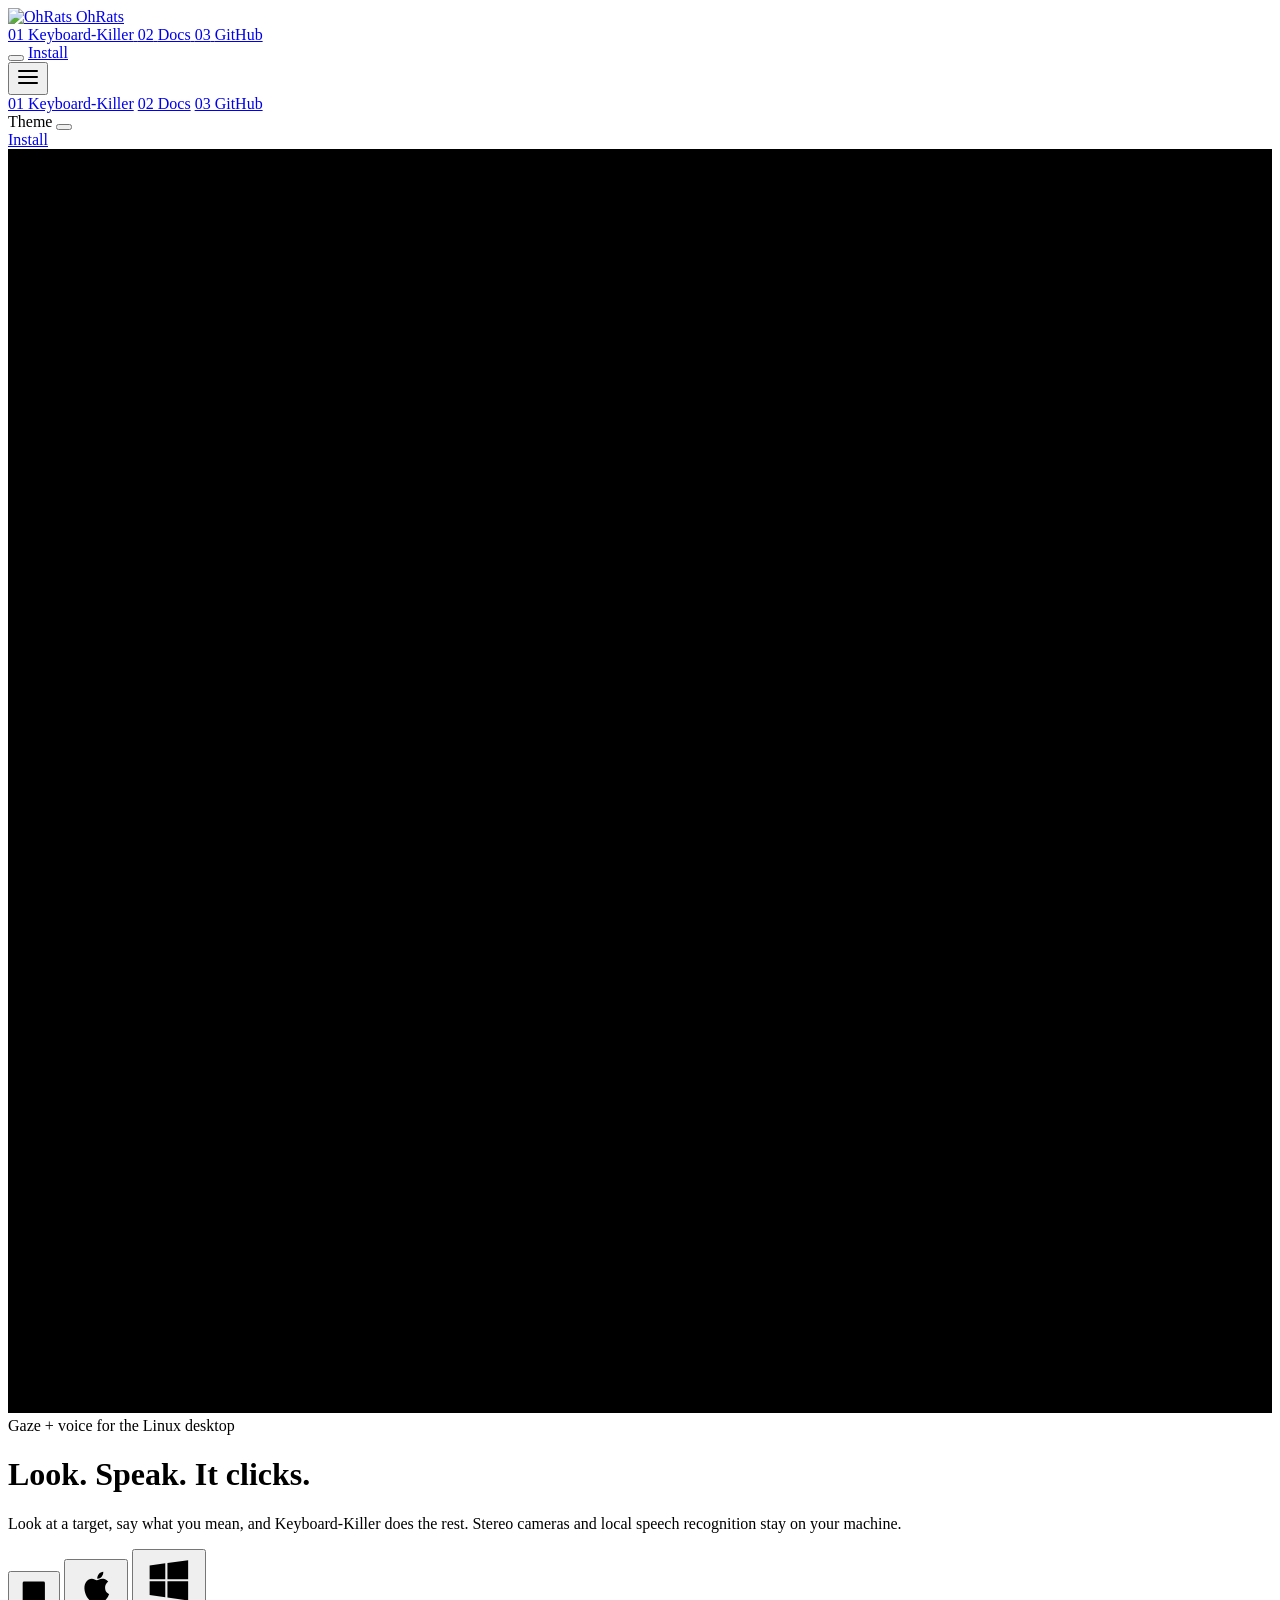
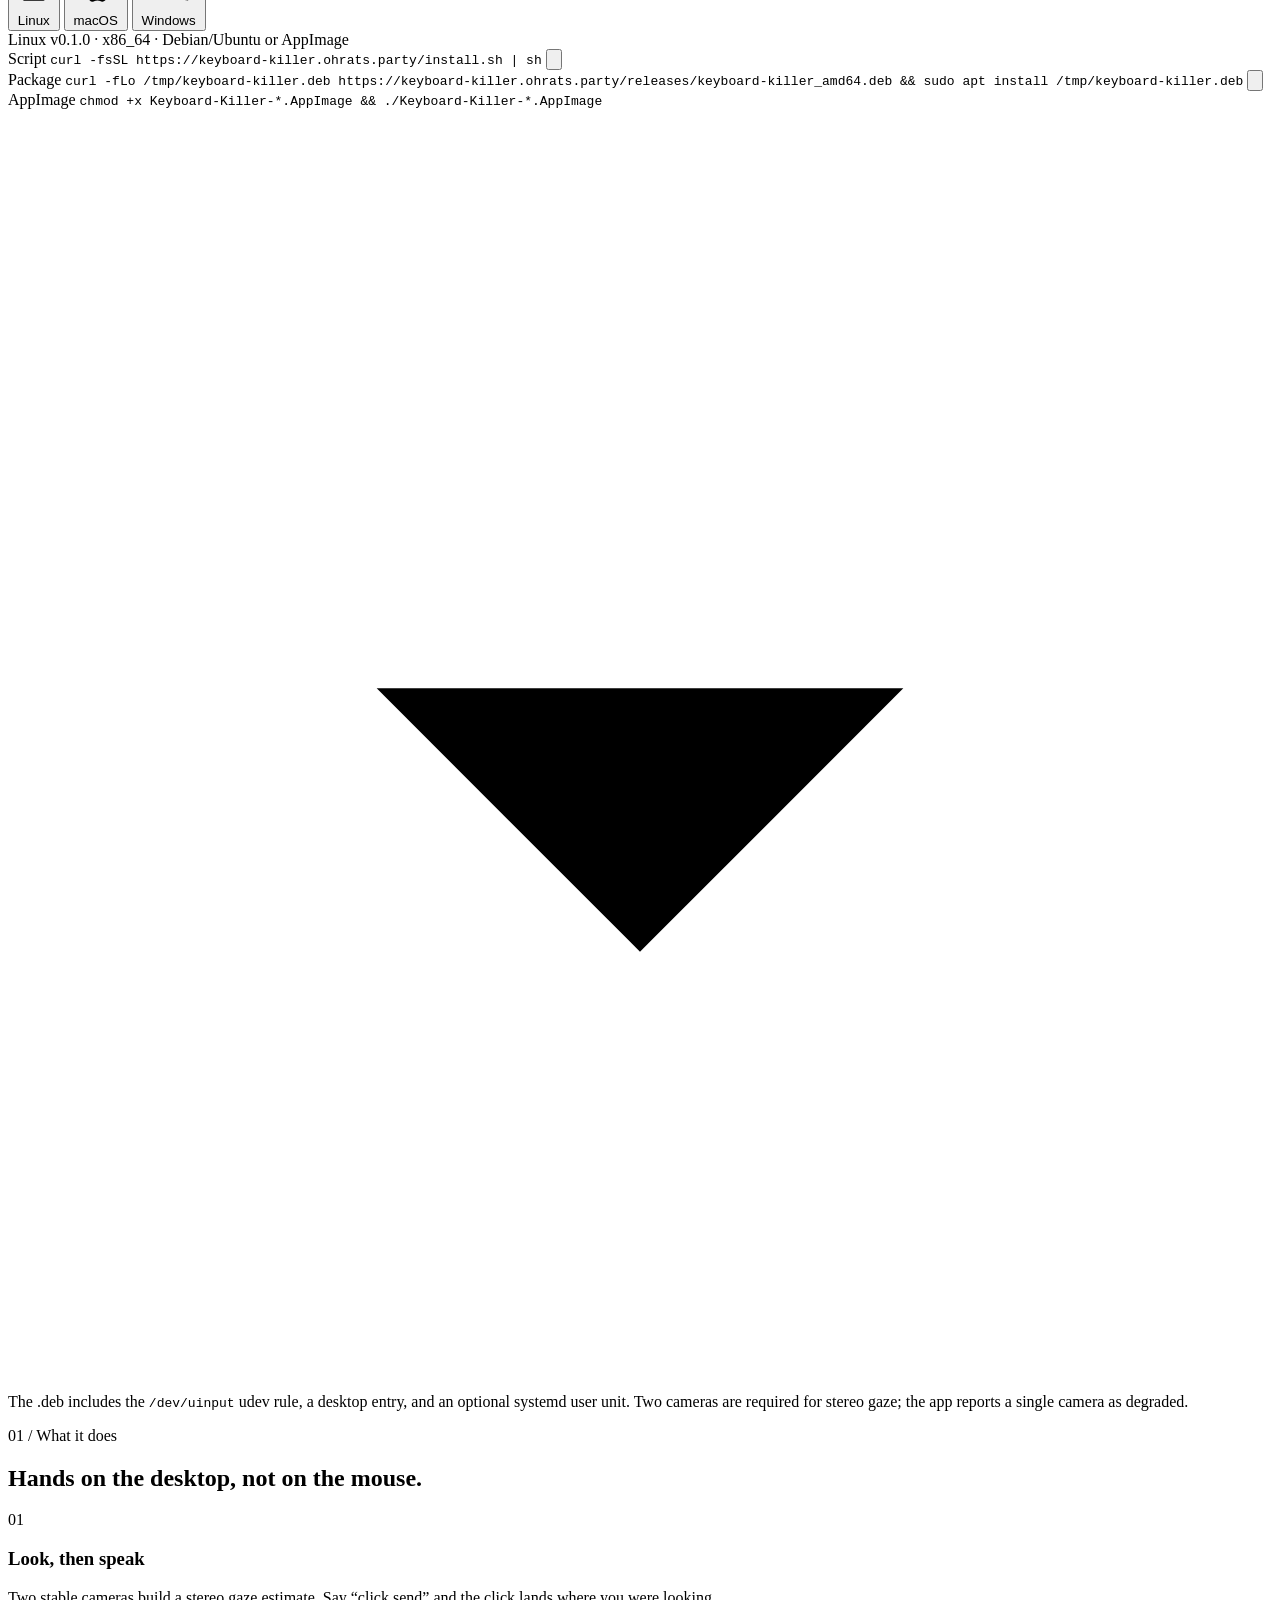
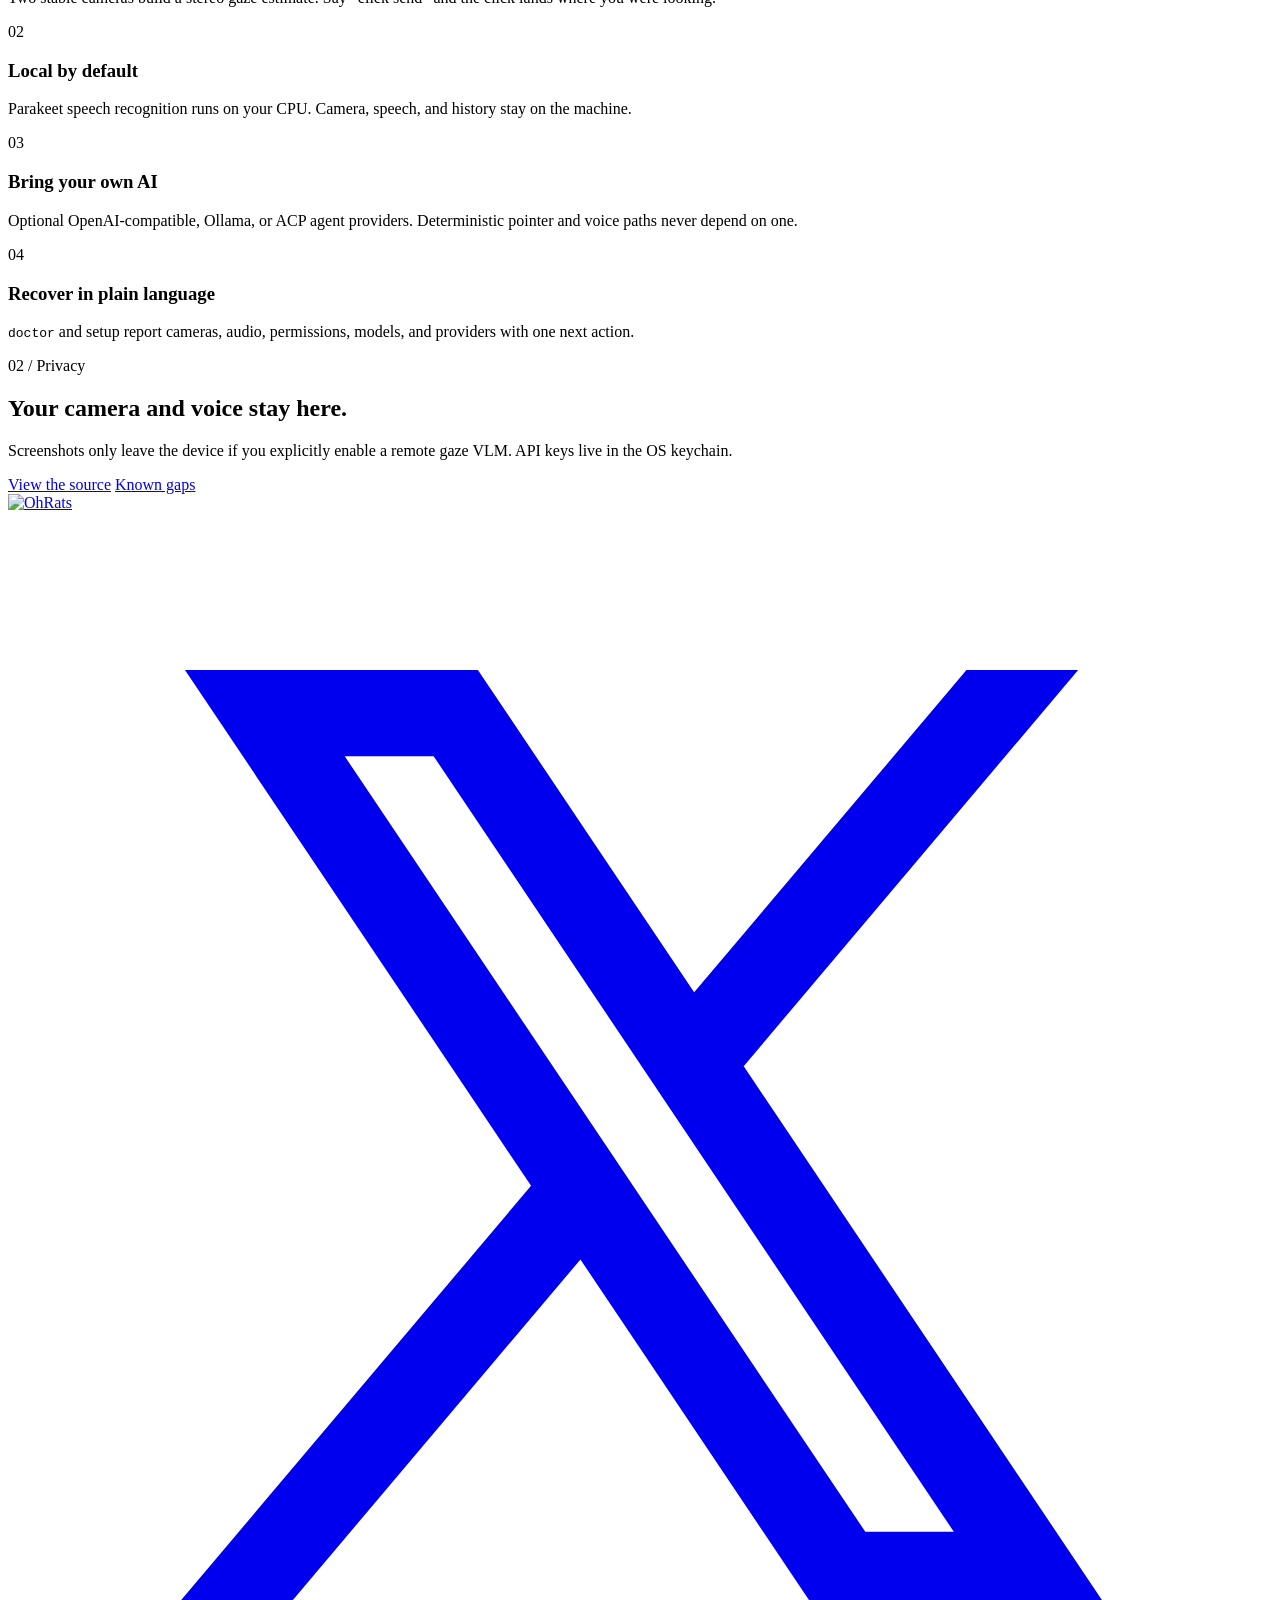
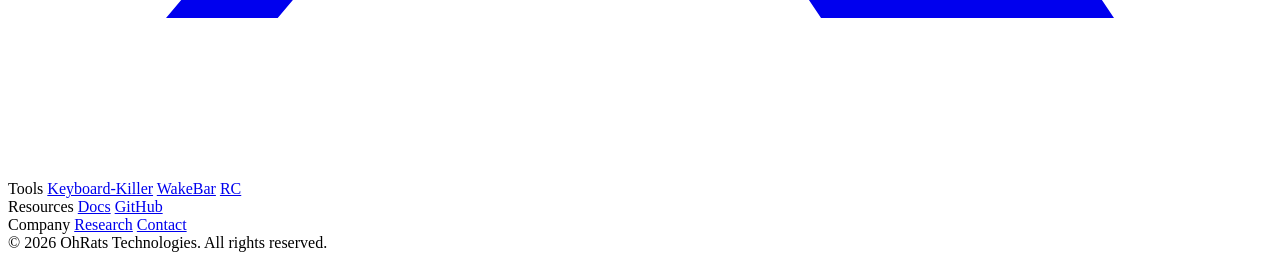
==== site/index.html @ 175d6125 "feat(release): mirror public artifacts on keyboard-killer.ohrats.party - serve .deb, AppImage, and S" ====
<!doctype html>
<html lang="en">
<head>
  <meta charset="utf-8" />
  <meta name="viewport" content="width=device-width, initial-scale=1" />
  <meta name="theme-color" content="#efede5" />
  <title>Keyboard-Killer — look, speak, it clicks</title>
  <meta name="description" content="Local-first gaze and voice control for the Linux desktop. Look at a target, say what you mean, and Keyboard-Killer does the rest." />
  <meta property="og:site_name" content="OhRats" />
  <meta property="og:type" content="website" />
  <meta property="og:title" content="Keyboard-Killer — look, speak, it clicks" />
  <meta property="og:description" content="Local-first gaze and voice control for Linux. Camera and speech processing stay on your machine." />
  <meta property="og:url" content="https://keyboard-killer.ohrats.party/" />
  <meta property="og:image" content="https://keyboard-killer.ohrats.party/og.png" />
  <meta name="twitter:card" content="summary_large_image" />
  <meta name="twitter:title" content="Keyboard-Killer — look, speak, it clicks" />
  <meta name="twitter:description" content="Local-first gaze and voice control for Linux." />
  <meta name="twitter:image" content="https://keyboard-killer.ohrats.party/og.png" />
  <link rel="canonical" href="https://keyboard-killer.ohrats.party/" />
  <link rel="icon" type="image/svg+xml" href="https://assets.ohrats.party/assets/logo.092a1cece4d0.svg" />
  <script src="https://assets.ohrats.party/assets/theme.b6e0fe408633.js"></script>
  <script src="https://assets.ohrats.party/assets/menu.a8b9a29f9ccc.js" defer></script>
  <link rel="preconnect" href="https://fonts.googleapis.com" />
  <link rel="preconnect" href="https://fonts.gstatic.com" crossorigin />
  <link href="https://fonts.googleapis.com/css2?family=Inter:wght@300;400;500;600;700&family=Space+Mono:wght@400;700&display=swap" rel="stylesheet" />
  <link rel="stylesheet" href="https://assets.ohrats.party/assets/ohrats.abf84a1e6ae1.css" />
  <link rel="stylesheet" href="/styles.css" />
</head>
<body>
  <nav class="site-nav">
    <div class="nav-container">
      <div class="nav-left">
        <a href="https://ohrats.party/" class="logo" aria-label="OhRats home">
          <img src="https://assets.ohrats.party/assets/logo.092a1cece4d0.svg" alt="OhRats" class="logo-image" />
          <span class="logo-text">OhRats</span>
        </a>
        <div class="desktop-menu">
          <a href="/" class="menu-item nav-highlight" aria-current="page">
            <span class="menu-number">01</span>
            <span class="menu-label">Keyboard-Killer</span>
          </a>
          <a href="https://github.com/OhRats-Technologies/keyboard-killer/tree/main/docs" class="menu-item">
            <span class="menu-number">02</span>
            <span class="menu-label">Docs</span>
          </a>
          <a href="https://github.com/OhRats-Technologies/keyboard-killer" class="menu-item">
            <span class="menu-number">03</span>
            <span class="menu-label">GitHub</span>
          </a>
        </div>
      </div>

      <div class="cta-buttons">
        <button class="theme-toggle" data-theme-toggle aria-label="Toggle theme"></button>
        <a href="https://github.com/OhRats-Technologies" class="github-link" aria-label="GitHub">
          <span class="github-icon" aria-hidden="true"></span>
        </a>
        <a href="#install" class="or-button">Install</a>
      </div>

      <button class="mobile-menu-btn" data-menu-toggle aria-controls="mobile-menu" aria-expanded="false" aria-label="Open menu">
        <svg width="24" height="24" viewBox="0 0 24 24" fill="none" stroke="currentColor" stroke-width="2" stroke-linecap="round" stroke-linejoin="round">
          <line x1="3" y1="6" x2="21" y2="6"></line>
          <line x1="3" y1="12" x2="21" y2="12"></line>
          <line x1="3" y1="18" x2="21" y2="18"></line>
        </svg>
      </button>
    </div>

    <div class="mobile-menu" id="mobile-menu">
      <a href="/" class="mobile-menu-link">01 Keyboard-Killer</a>
      <a href="https://github.com/OhRats-Technologies/keyboard-killer/tree/main/docs" class="mobile-menu-link">02 Docs</a>
      <a href="https://github.com/OhRats-Technologies/keyboard-killer" class="mobile-menu-link">03 GitHub</a>
      <div class="mobile-divider"></div>
      <div class="mobile-theme-row">
        <span class="mobile-theme-label">Theme</span>
        <button class="mobile-theme-btn" data-theme-toggle aria-label="Toggle theme"></button>
      </div>
      <a href="#install" class="mobile-menu-link">Install</a>
    </div>
  </nav>

  <main>
    <header class="hero-header kk-hero">
      <div class="ohrats-grid" aria-hidden="true"></div>
      <div class="hero-content">
        <div class="kk-app-icon" aria-hidden="true">
          <svg class="kk-mark" viewBox="0 0 96 96" role="img" aria-label="Keyboard-Killer mark">
            <rect class="kk-mark__bg" width="96" height="96"></rect>
            <circle class="kk-mark__ring" cx="48" cy="48" r="32"></circle>
            <path class="kk-mark__glyph" d="M34 28v40M34 48l21-20M34 48l22 21"></path>
          </svg>
        </div>
        <div class="badge-container kk-badge">
          <span class="badge-line" aria-hidden="true"></span>
          <span class="badge-text">Gaze + voice for the Linux desktop</span>
          <span class="badge-line" aria-hidden="true"></span>
        </div>
        <h1>Look. Speak. <span class="hero-muted">It clicks.</span></h1>
        <p class="kk-lede">
          Look at a target, say what you mean, and Keyboard-Killer does the rest.
          Stereo cameras and local speech recognition stay on your machine.
        </p>

        <div class="kk-install" id="install" aria-label="Install Keyboard-Killer">
          <div class="kk-platform-tabs" role="tablist" aria-label="Operating system">
            <button class="os-tab" role="tab" id="tab-linux" aria-controls="panel-linux" aria-selected="true" data-os="linux">
              <svg viewBox="0 0 24 24" aria-hidden="true"><rect x="4.5" y="5" width="15" height="13" rx="1"></rect><path d="M8 9l2.6 2.5L8 14M12.4 14H16"></path></svg>
              Linux
            </button>
            <button class="os-tab" role="tab" id="tab-macos" aria-controls="panel-macos" aria-selected="false" data-os="macos">
              <svg viewBox="0 0 24 24" aria-hidden="true"><path d="M16.5 12.9c0 2.3 2 3 2 3s-.3 1.1-1 2.1c-.6.9-1.3 1.8-2.3 1.8-1 0-1.3-.6-2.5-.6s-1.5.6-2.5.6c-1 0-1.7-1-2.4-1.9-1.3-1.9-2.3-5.3-1-7.6.7-1.2 1.9-1.9 3.1-1.9 1 0 1.9.7 2.5.7s1.7-.8 2.9-.7c.5 0 1.9.2 2.8 1.5-.1 0-1.6 1-1.6 2.9ZM14.8 7.3c.5-.6.9-1.5.8-2.4-.8 0-1.7.5-2.2 1.1-.5.6-.9 1.5-.8 2.3.9.1 1.7-.4 2.2-1Z"></path></svg>
              macOS
            </button>
            <button class="os-tab" role="tab" id="tab-windows" aria-controls="panel-windows" aria-selected="false" data-os="windows">
              <svg viewBox="0 0 24 24" aria-hidden="true"><path d="M4 5.6 10.5 4.7v6.6H4zM11.4 4.6 20 3.4v7.9h-8.6zM4 12.2h6.5v6.6L4 17.9zM11.4 12.2H20v7.9l-8.6-1.2z"></path></svg>
              Windows
            </button>
          </div>

          <div id="panel-linux" class="install-panel" role="tabpanel" aria-labelledby="tab-linux">
            <div class="kk-release">
              <span>Linux</span>
              <span><span data-release-version>v0.1.0</span> · x86_64 · Debian/Ubuntu or AppImage</span>
            </div>
            <div class="kk-row">
              <span class="kk-row__label">Script</span>
              <code class="kk-row__value">curl -fsSL https://keyboard-killer.ohrats.party/install.sh | sh</code>
              <button class="kk-copy" type="button" data-copy="curl -fsSL https://keyboard-killer.ohrats.party/install.sh | sh" aria-label="Copy install script command" title="Copy">
                <svg viewBox="0 0 24 24" aria-hidden="true"><rect x="8.5" y="8.5" width="11" height="11" rx="1"></rect><path d="M15.5 8.5v-2a2 2 0 0 0-2-2h-7a2 2 0 0 0-2 2v7a2 2 0 0 0 2 2h2"></path></svg>
              </button>
            </div>
            <div class="kk-row">
              <span class="kk-row__label">Package</span>
              <code class="kk-row__value">curl -fLo /tmp/keyboard-killer.deb https://keyboard-killer.ohrats.party/releases/keyboard-killer_amd64.deb && sudo apt install /tmp/keyboard-killer.deb</code>
              <button class="kk-copy" type="button" data-copy="curl -fLo /tmp/keyboard-killer.deb https://keyboard-killer.ohrats.party/releases/keyboard-killer_amd64.deb && sudo apt install /tmp/keyboard-killer.deb" aria-label="Copy Debian package command" title="Copy">
                <svg viewBox="0 0 24 24" aria-hidden="true"><rect x="8.5" y="8.5" width="11" height="11" rx="1"></rect><path d="M15.5 8.5v-2a2 2 0 0 0-2-2h-7a2 2 0 0 0-2 2v7a2 2 0 0 0 2 2h2"></path></svg>
              </button>
            </div>
            <div class="kk-row">
              <span class="kk-row__label">AppImage</span>
              <code class="kk-row__value">chmod +x Keyboard-Killer-*.AppImage && ./Keyboard-Killer-*.AppImage</code>
              <a class="or-button kk-download" href="https://keyboard-killer.ohrats.party/releases/keyboard-killer-x86_64.AppImage" aria-label="Download AppImage" title="Download AppImage">
                <svg viewBox="0 0 24 24" aria-hidden="true"><path d="M12 4.5v11M7 11l5 5 5-5M5 19.5h14"></path></svg>
              </a>
            </div>
            <p class="kk-note">
              The .deb includes the <code>/dev/uinput</code> udev rule, a desktop entry, and an optional
              systemd user unit. Two cameras are required for stereo gaze; the app reports a single
              camera as degraded.
            </p>
          </div>

          <div id="panel-macos" class="install-panel kk-soon" role="tabpanel" aria-labelledby="tab-macos" hidden>
            <p class="kk-soon__title">macOS is not available yet.</p>
            <p>The macOS host is a capability stub in this release: CGEvent, AVFoundation,
              ScreenCaptureKit, TCC, and notarization are not implemented. No installer is published.</p>
            <a href="https://github.com/OhRats-Technologies/keyboard-killer/blob/main/docs/platform-matrix.md">Read the platform matrix</a>
          </div>
          <div id="panel-windows" class="install-panel kk-soon" role="tabpanel" aria-labelledby="tab-windows" hidden>
            <p class="kk-soon__title">Windows is not available yet.</p>
            <p>The Windows host is a capability stub in this release: SendInput, Media Foundation,
              Windows.Graphics.Capture, UI Automation, and signing are not implemented. No installer is published.</p>
            <a href="https://github.com/OhRats-Technologies/keyboard-killer/blob/main/docs/platform-matrix.md">Read the platform matrix</a>
          </div>
        </div>
      </div>
    </header>

    <section class="kk-section">
      <div class="container">
        <div class="section-header">
          <div class="section-title-container">
            <span class="badge-text">01 / What it does</span>
            <h2>Hands on the desktop, <span class="muted">not on the mouse.</span></h2>
          </div>
        </div>
        <div class="kk-features">
          <article class="feature-card">
            <span class="kk-index">01</span>
            <h3>Look, then speak</h3>
            <p>Two stable cameras build a stereo gaze estimate. Say “click send” and the click lands where you were looking.</p>
          </article>
          <article class="feature-card">
            <span class="kk-index">02</span>
            <h3>Local by default</h3>
            <p>Parakeet speech recognition runs on your CPU. Camera, speech, and history stay on the machine.</p>
          </article>
          <article class="feature-card">
            <span class="kk-index">03</span>
            <h3>Bring your own AI</h3>
            <p>Optional OpenAI-compatible, Ollama, or ACP agent providers. Deterministic pointer and voice paths never depend on one.</p>
          </article>
          <article class="feature-card">
            <span class="kk-index">04</span>
            <h3>Recover in plain language</h3>
            <p><code>doctor</code> and setup report cameras, audio, permissions, models, and providers with one next action.</p>
          </article>
        </div>
      </div>
    </section>

    <section class="kk-section">
      <div class="container">
        <div class="section-grid kk-privacy">
          <div>
            <span class="badge-text">02 / Privacy</span>
            <h2>Your camera and voice stay here.</h2>
            <p>Screenshots only leave the device if you explicitly enable a remote gaze VLM. API keys live in the OS keychain.</p>
          </div>
          <div class="kk-privacy-links">
            <a class="header-link" href="https://github.com/OhRats-Technologies/keyboard-killer">View the source</a>
            <a class="header-link" href="https://github.com/OhRats-Technologies/keyboard-killer/blob/main/CONCERNS.md">Known gaps</a>
          </div>
        </div>
      </div>
    </section>
  </main>

  <footer>
    <div class="footer-content">
      <div class="footer-brand">
        <a href="https://ohrats.party/" aria-label="OhRats Technologies home">
          <img src="https://assets.ohrats.party/assets/logo.092a1cece4d0.svg" alt="OhRats" class="footer-logo" />
        </a>
        <div class="footer-socials">
          <a href="https://x.com/ohratsparty" class="footer-social-link" aria-label="X (Twitter)">
            <svg xmlns="http://www.w3.org/2000/svg" viewBox="0 0 32 32" fill="none"><path d="M28 28L18.6145 14.0124L18.6305 14.0255L27.0929 4H24.265L17.3713 12.16L11.8968 4H4.48021L13.2425 17.0593L13.2414 17.0582L4 28H6.82792L14.4921 18.9215L20.5834 28H28ZM10.7763 6.18182L23.9449 25.8182H21.7039L8.52468 6.18182H10.7763Z" fill="currentColor"></path></svg>
          </a>
          <a href="https://github.com/OhRats-Technologies" class="footer-social-link" aria-label="GitHub">
            <span class="github-icon" aria-hidden="true"></span>
          </a>
        </div>
      </div>

      <nav class="footer-links">
        <div class="footer-column">
          <span class="footer-column-label">Tools</span>
          <a href="https://keyboard-killer.ohrats.party/" class="footer-link">Keyboard-Killer</a>
          <a href="https://wakebar.ohrats.party/" class="footer-link">WakeBar</a>
          <a href="https://rc.ohrats.party/" class="footer-link">RC</a>
        </div>
        <div class="footer-column">
          <span class="footer-column-label">Resources</span>
          <a href="https://github.com/OhRats-Technologies/keyboard-killer/tree/main/docs" class="footer-link">Docs</a>
          <a href="https://github.com/OhRats-Technologies/keyboard-killer" class="footer-link">GitHub</a>
        </div>
        <div class="footer-column">
          <span class="footer-column-label">Company</span>
          <a href="https://ohrats.party/#research" class="footer-link">Research</a>
          <a href="mailto:contact@ohrats.party" class="footer-link">Contact</a>
        </div>
      </nav>
    </div>

    <div class="footer-bottom">
      <span class="footer-copyright">© 2026 OhRats Technologies. All rights reserved.</span>
    </div>
  </footer>

  <div class="toast" id="toast" role="status" aria-live="polite"></div>
  <script src="/app.js" defer></script>
</body>
</html>
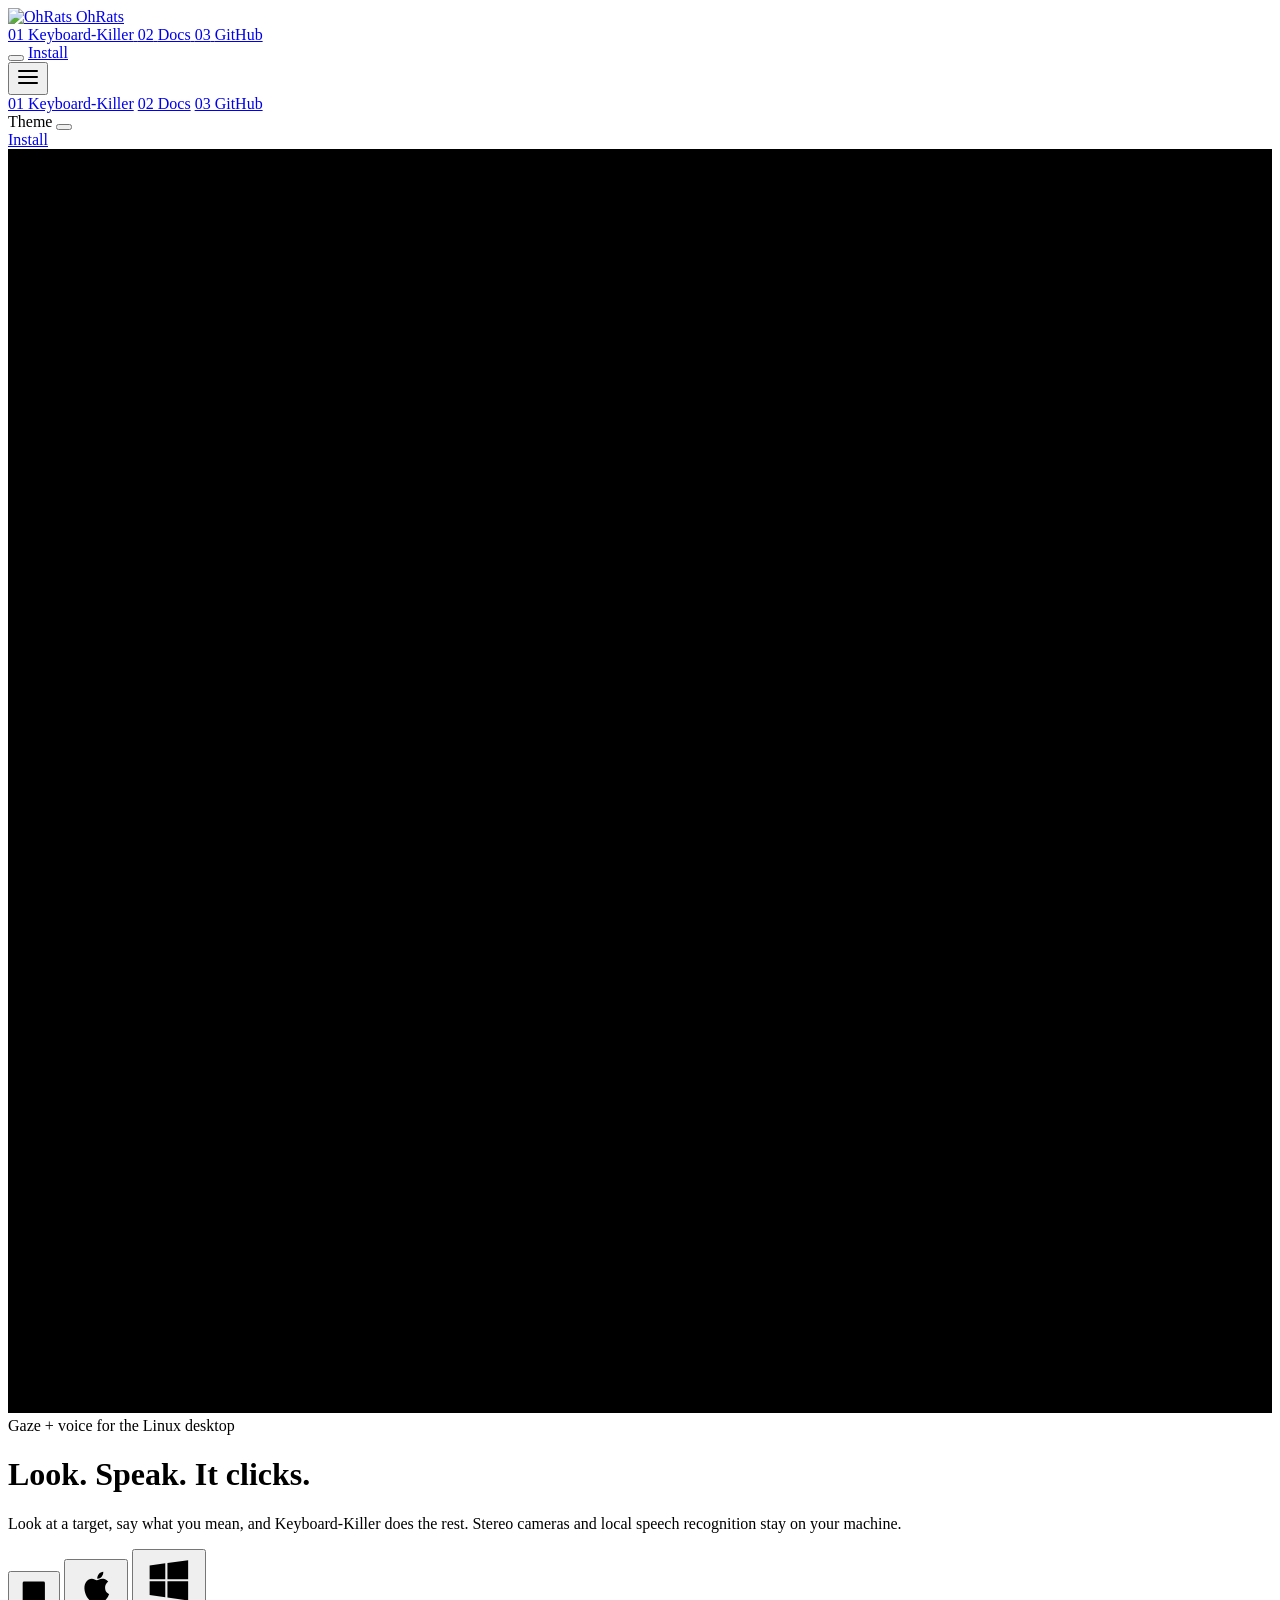
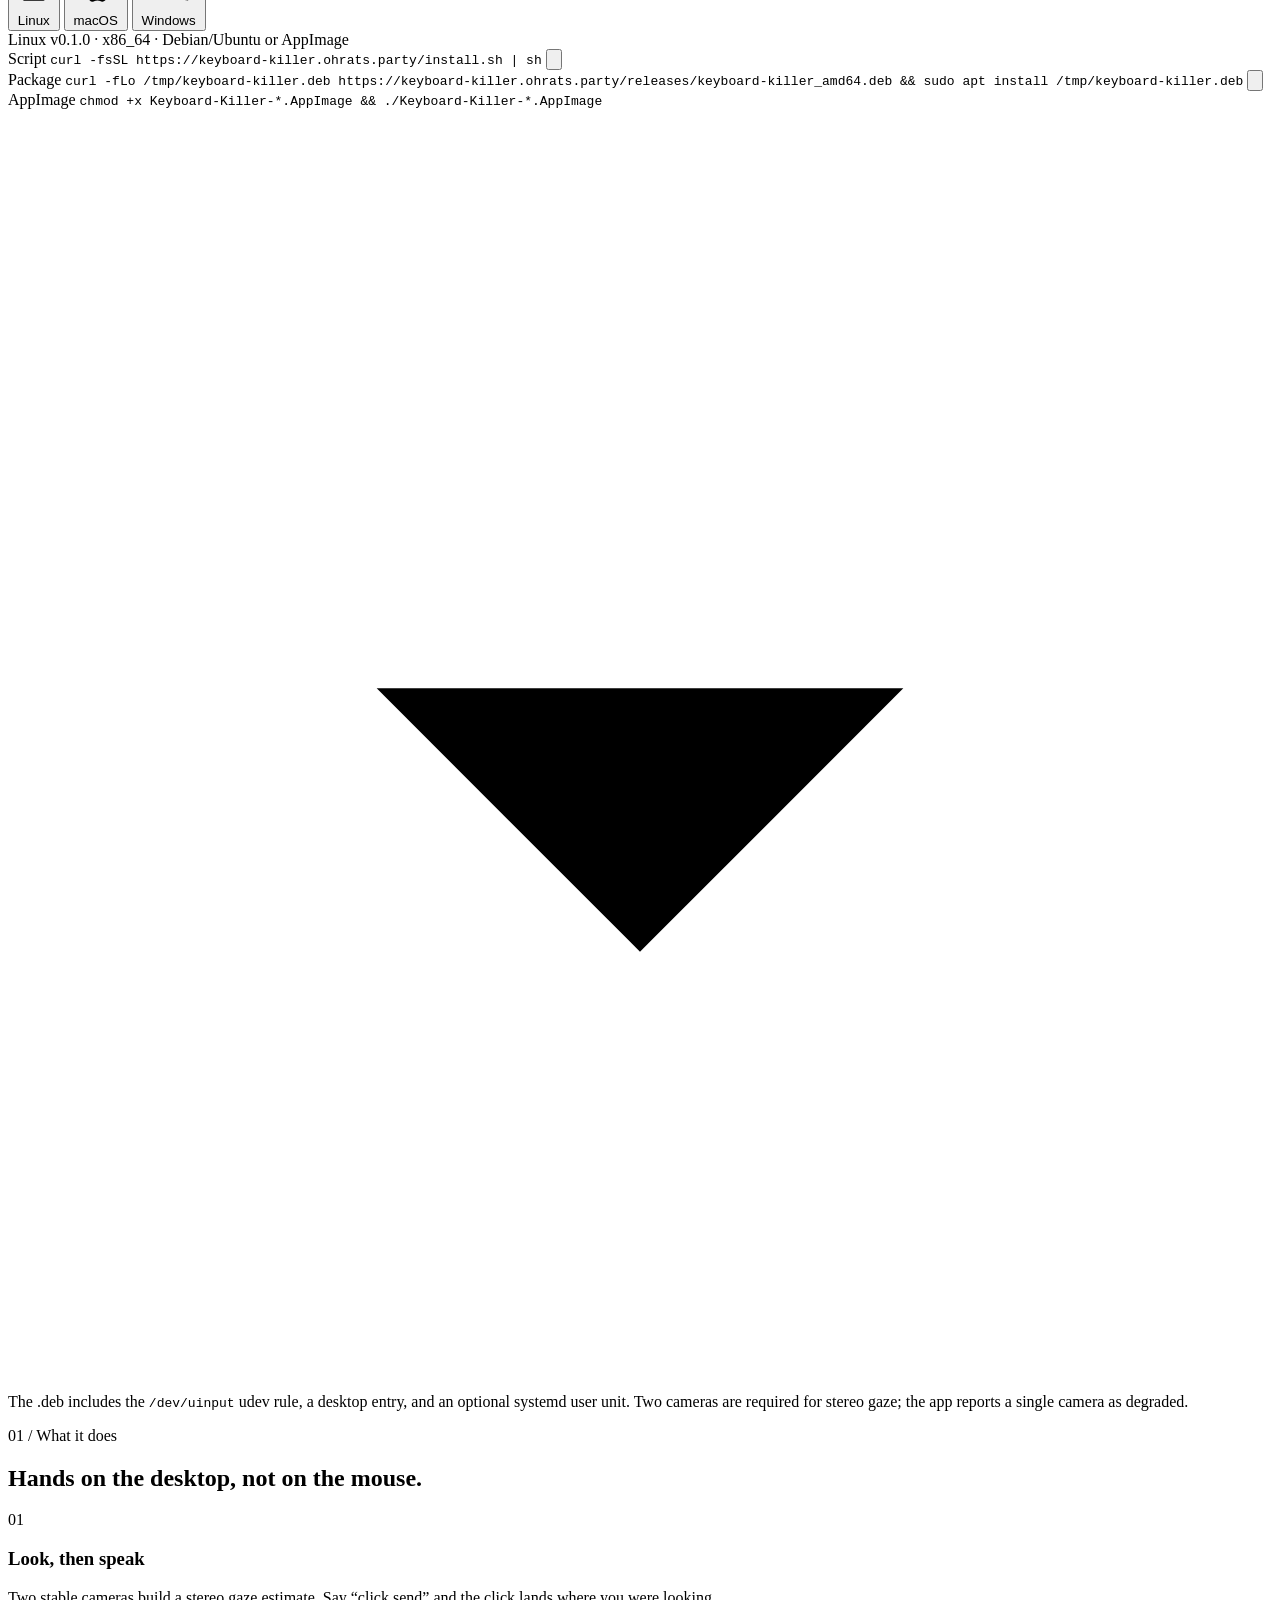
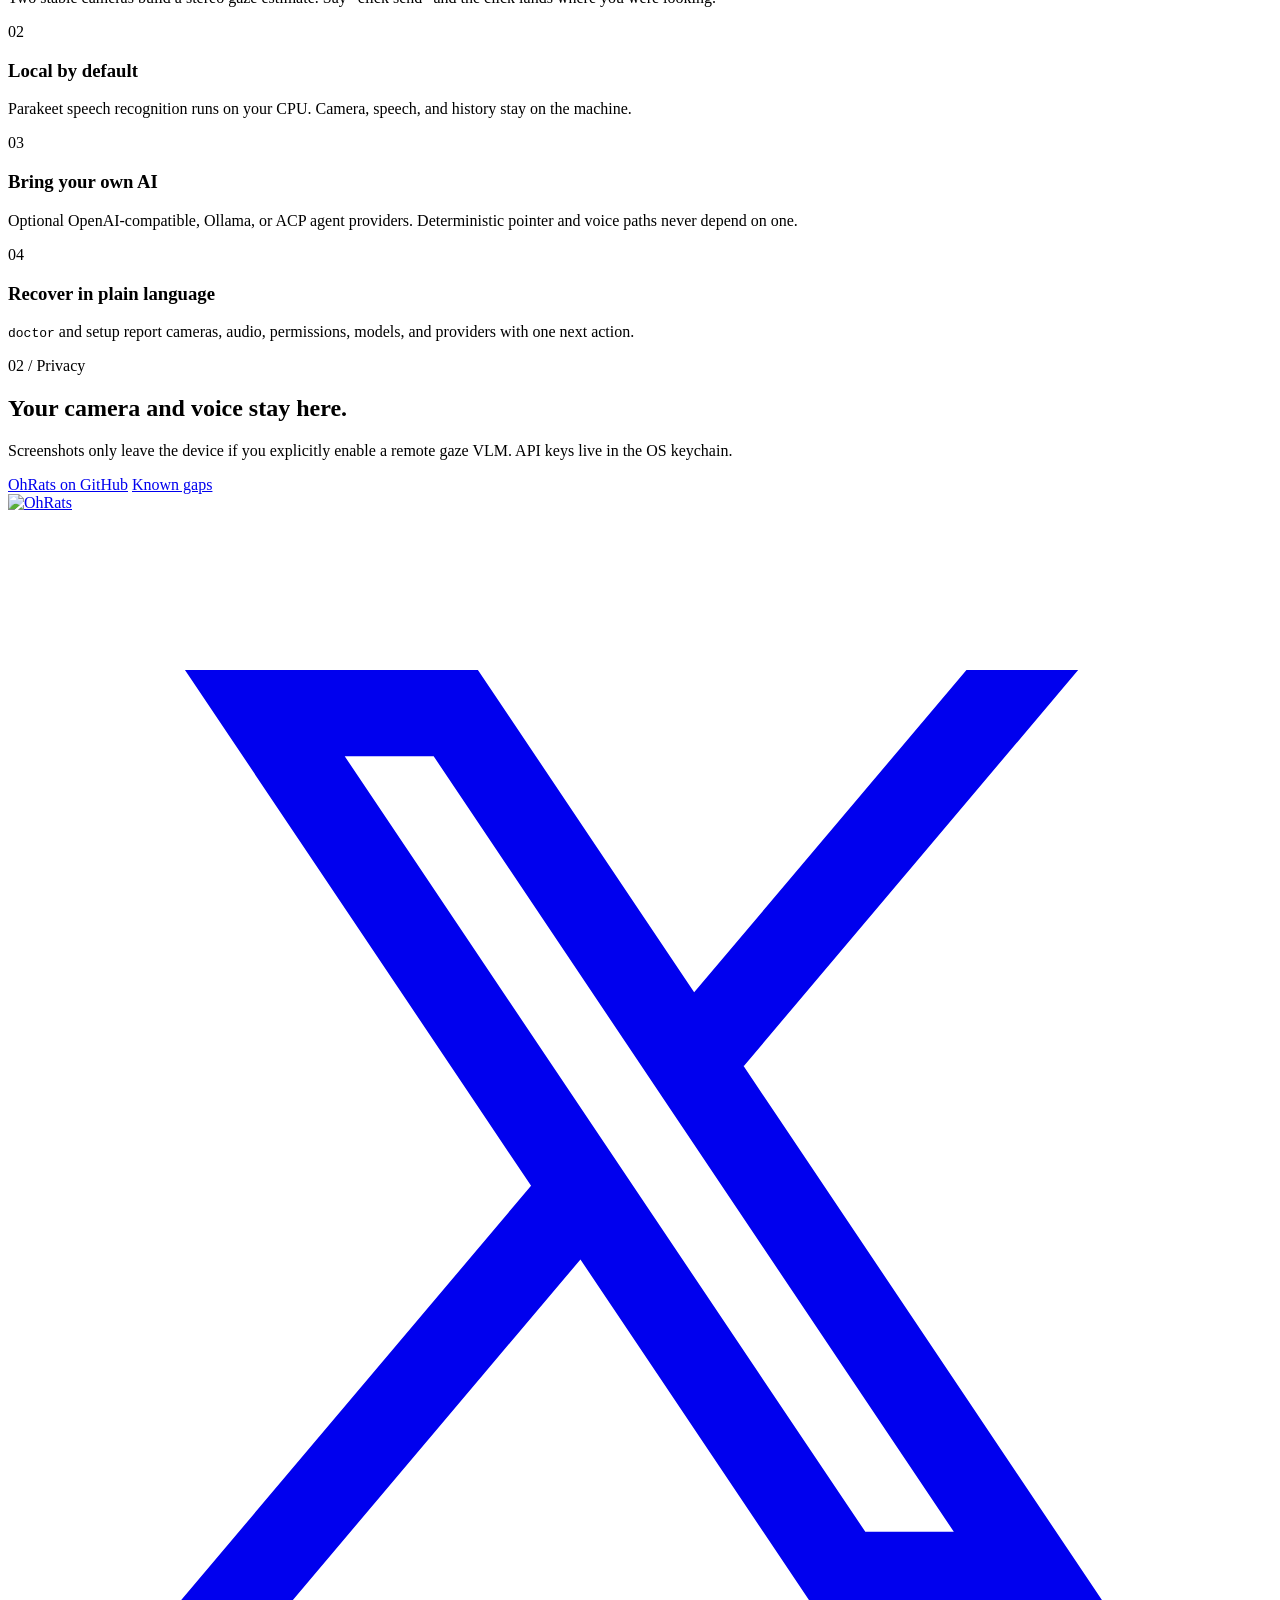
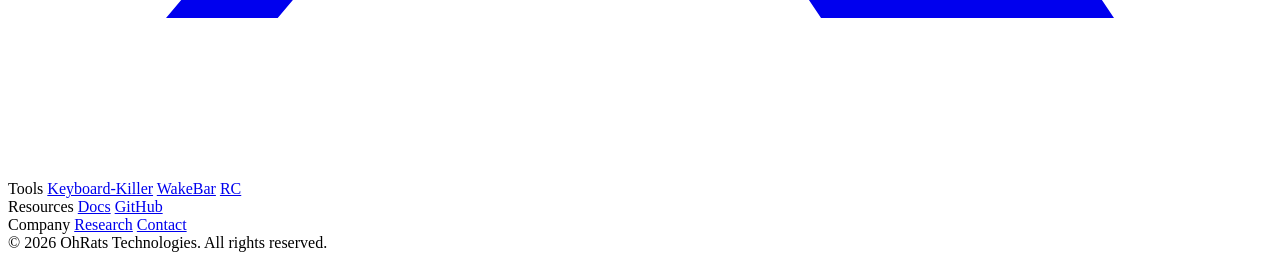
==== commit 6d594d7e: "fix(site): replace private GitHub links with a public docs page - add docs.html using the OhRats kit" ====
--- a/site/index.html
+++ b/site/index.html
@@ -39,11 +39,11 @@
             <span class="menu-number">01</span>
             <span class="menu-label">Keyboard-Killer</span>
           </a>
-          <a href="https://github.com/OhRats-Technologies/keyboard-killer/tree/main/docs" class="menu-item">
+          <a href="/docs.html" class="menu-item">
             <span class="menu-number">02</span>
             <span class="menu-label">Docs</span>
           </a>
-          <a href="https://github.com/OhRats-Technologies/keyboard-killer" class="menu-item">
+          <a href="https://github.com/OhRats-Technologies" class="menu-item">
             <span class="menu-number">03</span>
             <span class="menu-label">GitHub</span>
           </a>
@@ -69,8 +69,8 @@
 
     <div class="mobile-menu" id="mobile-menu">
       <a href="/" class="mobile-menu-link">01 Keyboard-Killer</a>
-      <a href="https://github.com/OhRats-Technologies/keyboard-killer/tree/main/docs" class="mobile-menu-link">02 Docs</a>
-      <a href="https://github.com/OhRats-Technologies/keyboard-killer" class="mobile-menu-link">03 GitHub</a>
+      <a href="/docs.html" class="mobile-menu-link">02 Docs</a>
+      <a href="https://github.com/OhRats-Technologies" class="mobile-menu-link">03 GitHub</a>
       <div class="mobile-divider"></div>
       <div class="mobile-theme-row">
         <span class="mobile-theme-label">Theme</span>
@@ -155,13 +155,13 @@
             <p class="kk-soon__title">macOS is not available yet.</p>
             <p>The macOS host is a capability stub in this release: CGEvent, AVFoundation,
               ScreenCaptureKit, TCC, and notarization are not implemented. No installer is published.</p>
-            <a href="https://github.com/OhRats-Technologies/keyboard-killer/blob/main/docs/platform-matrix.md">Read the platform matrix</a>
+            <a href="/docs.html#limitations">Read the platform matrix</a>
           </div>
           <div id="panel-windows" class="install-panel kk-soon" role="tabpanel" aria-labelledby="tab-windows" hidden>
             <p class="kk-soon__title">Windows is not available yet.</p>
             <p>The Windows host is a capability stub in this release: SendInput, Media Foundation,
               Windows.Graphics.Capture, UI Automation, and signing are not implemented. No installer is published.</p>
-            <a href="https://github.com/OhRats-Technologies/keyboard-killer/blob/main/docs/platform-matrix.md">Read the platform matrix</a>
+            <a href="/docs.html#limitations">Read the platform matrix</a>
           </div>
         </div>
       </div>
@@ -209,8 +209,8 @@
             <p>Screenshots only leave the device if you explicitly enable a remote gaze VLM. API keys live in the OS keychain.</p>
           </div>
           <div class="kk-privacy-links">
-            <a class="header-link" href="https://github.com/OhRats-Technologies/keyboard-killer">View the source</a>
-            <a class="header-link" href="https://github.com/OhRats-Technologies/keyboard-killer/blob/main/CONCERNS.md">Known gaps</a>
+            <a class="header-link" href="https://github.com/OhRats-Technologies">OhRats on GitHub</a>
+            <a class="header-link" href="/docs.html#limitations">Known gaps</a>
           </div>
         </div>
       </div>
@@ -242,8 +242,8 @@
         </div>
         <div class="footer-column">
           <span class="footer-column-label">Resources</span>
-          <a href="https://github.com/OhRats-Technologies/keyboard-killer/tree/main/docs" class="footer-link">Docs</a>
-          <a href="https://github.com/OhRats-Technologies/keyboard-killer" class="footer-link">GitHub</a>
+          <a href="/docs.html" class="footer-link">Docs</a>
+          <a href="https://github.com/OhRats-Technologies" class="footer-link">GitHub</a>
         </div>
         <div class="footer-column">
           <span class="footer-column-label">Company</span>
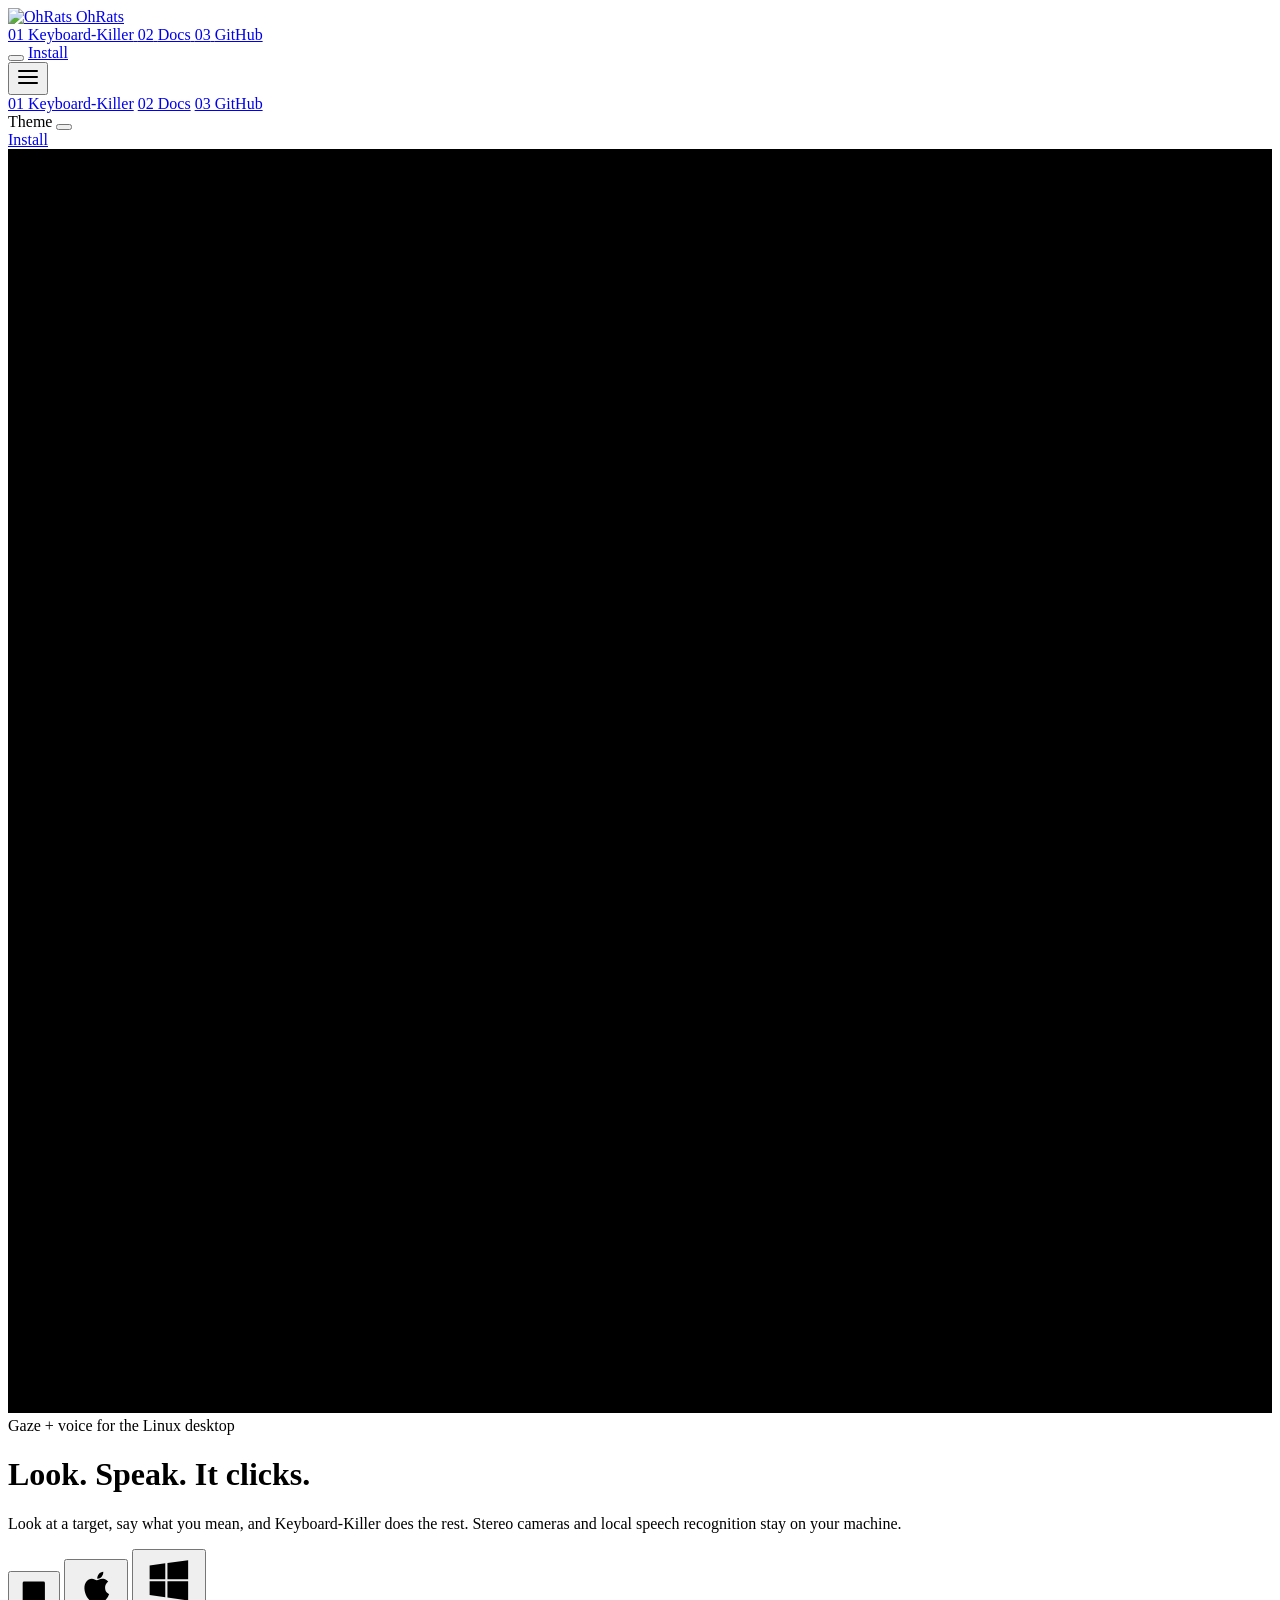
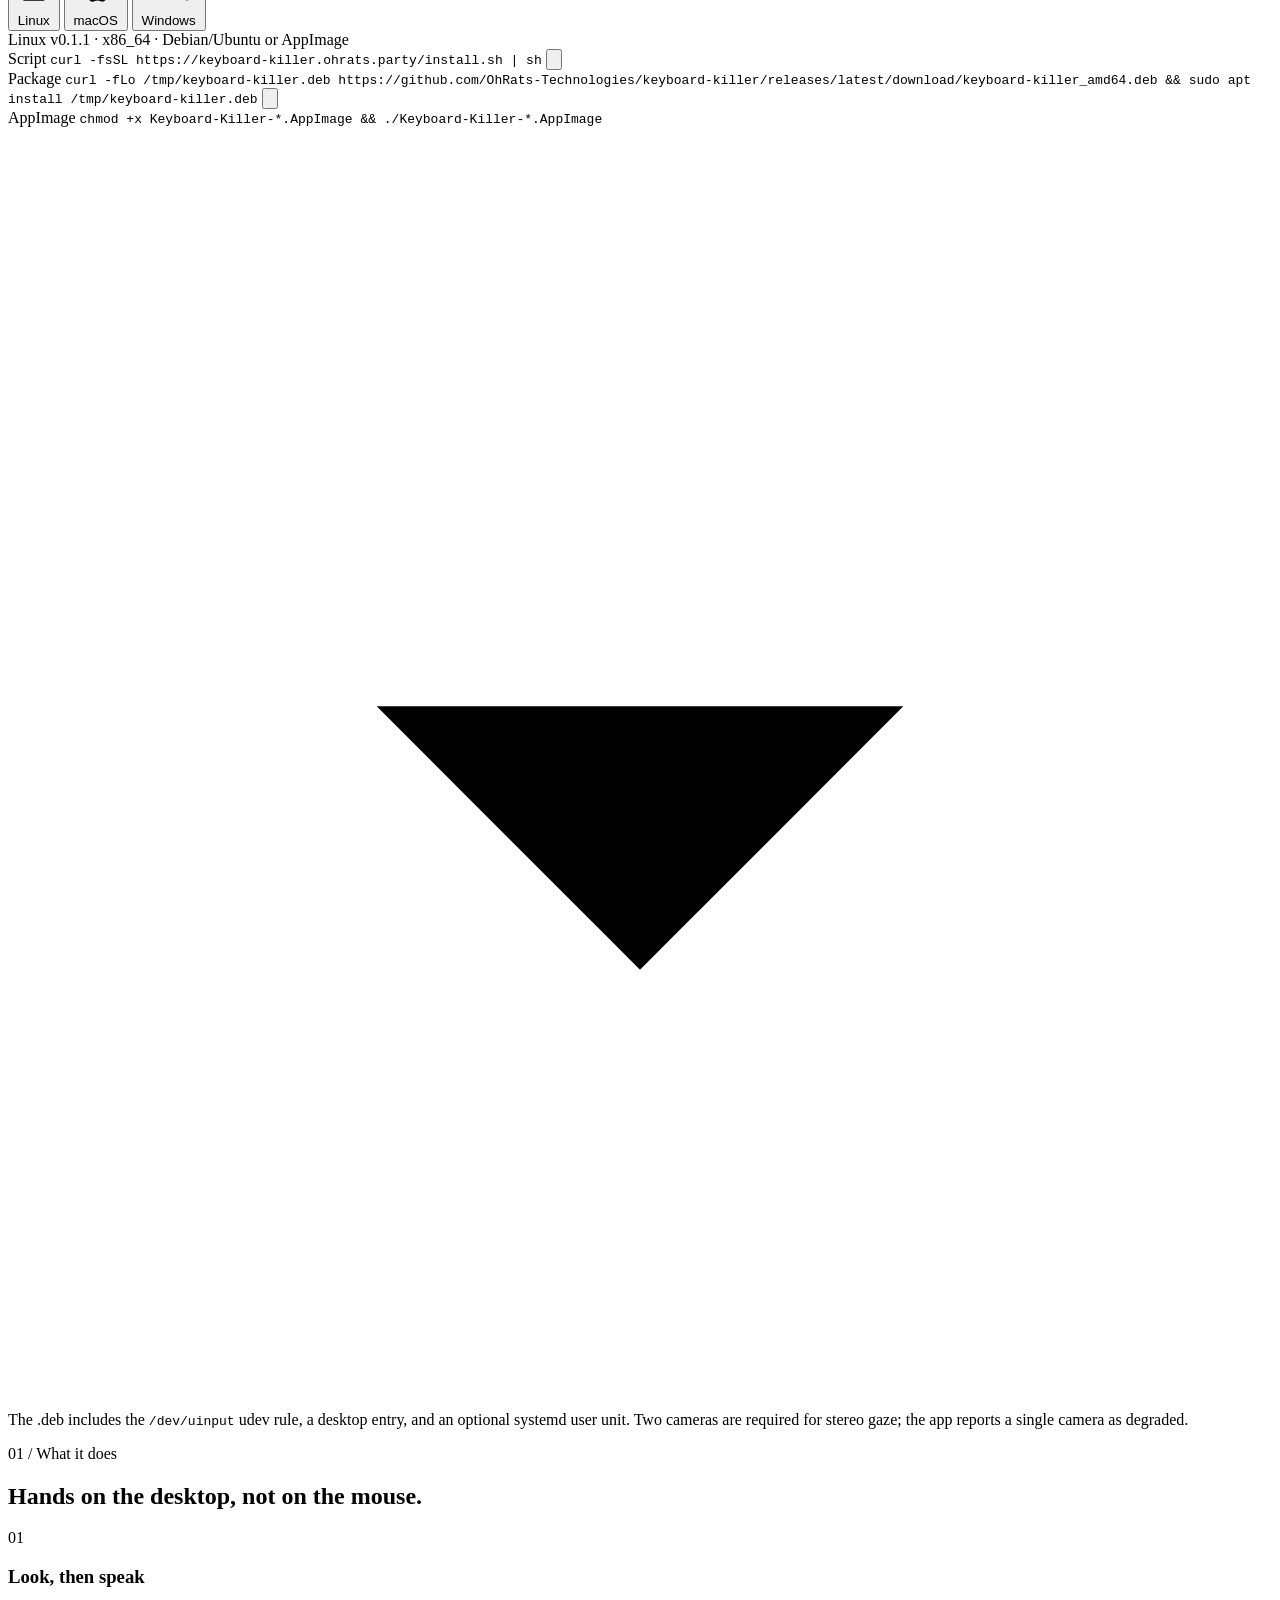
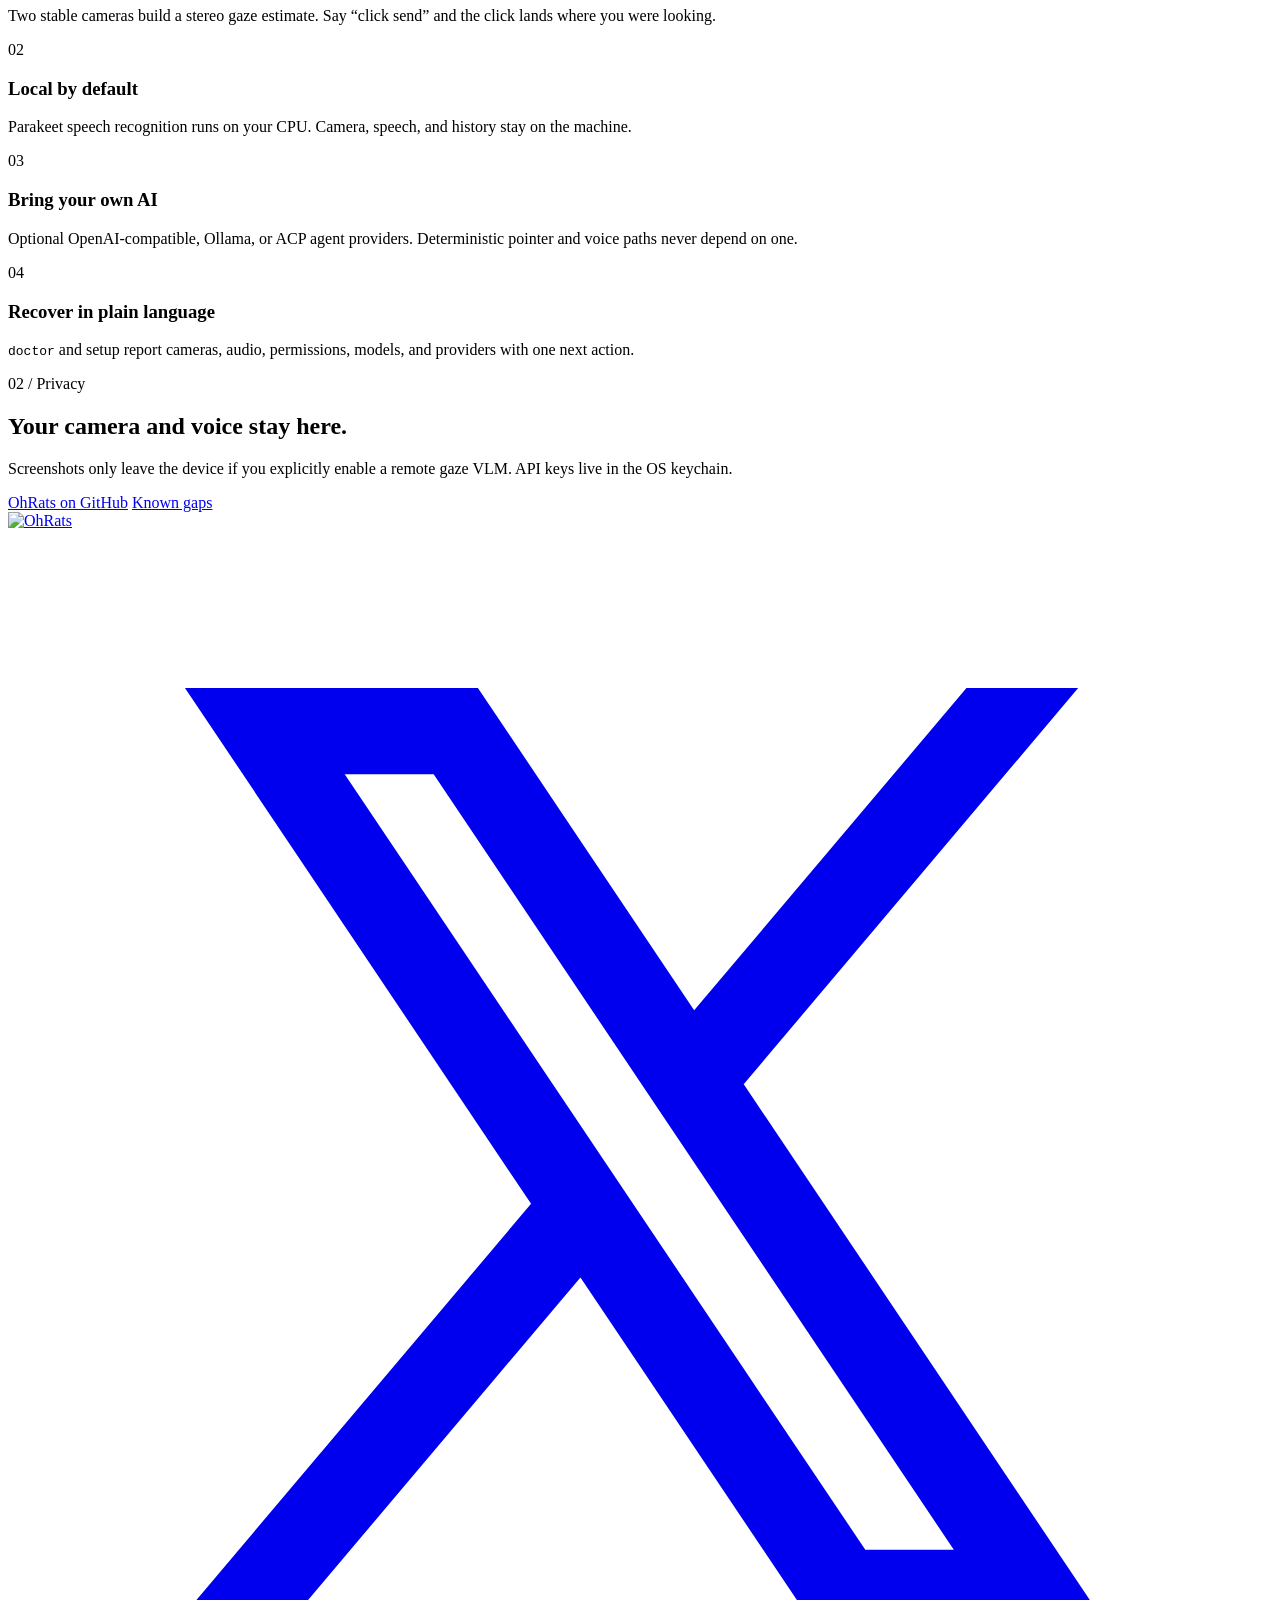
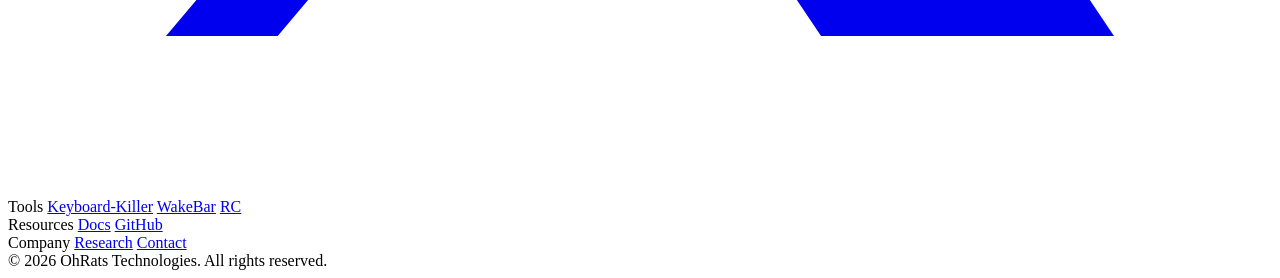
==== commit 09668cb8: "feat(ui): adopt the OhRats UI kit and remove the Whisper fallback - Inter + Space Mono bundled; warm" ====
--- a/site/index.html
+++ b/site/index.html
@@ -121,7 +121,7 @@
           <div id="panel-linux" class="install-panel" role="tabpanel" aria-labelledby="tab-linux">
             <div class="kk-release">
               <span>Linux</span>
-              <span><span data-release-version>v0.1.0</span> · x86_64 · Debian/Ubuntu or AppImage</span>
+              <span><span data-release-version>v0.1.1</span> · x86_64 · Debian/Ubuntu or AppImage</span>
             </div>
             <div class="kk-row">
               <span class="kk-row__label">Script</span>
@@ -132,15 +132,15 @@
             </div>
             <div class="kk-row">
               <span class="kk-row__label">Package</span>
-              <code class="kk-row__value">curl -fLo /tmp/keyboard-killer.deb https://keyboard-killer.ohrats.party/releases/keyboard-killer_amd64.deb && sudo apt install /tmp/keyboard-killer.deb</code>
-              <button class="kk-copy" type="button" data-copy="curl -fLo /tmp/keyboard-killer.deb https://keyboard-killer.ohrats.party/releases/keyboard-killer_amd64.deb && sudo apt install /tmp/keyboard-killer.deb" aria-label="Copy Debian package command" title="Copy">
+              <code class="kk-row__value">curl -fLo /tmp/keyboard-killer.deb https://github.com/OhRats-Technologies/keyboard-killer/releases/latest/download/keyboard-killer_amd64.deb && sudo apt install /tmp/keyboard-killer.deb</code>
+              <button class="kk-copy" type="button" data-copy="curl -fLo /tmp/keyboard-killer.deb https://github.com/OhRats-Technologies/keyboard-killer/releases/latest/download/keyboard-killer_amd64.deb && sudo apt install /tmp/keyboard-killer.deb" aria-label="Copy Debian package command" title="Copy">
                 <svg viewBox="0 0 24 24" aria-hidden="true"><rect x="8.5" y="8.5" width="11" height="11" rx="1"></rect><path d="M15.5 8.5v-2a2 2 0 0 0-2-2h-7a2 2 0 0 0-2 2v7a2 2 0 0 0 2 2h2"></path></svg>
               </button>
             </div>
             <div class="kk-row">
               <span class="kk-row__label">AppImage</span>
               <code class="kk-row__value">chmod +x Keyboard-Killer-*.AppImage && ./Keyboard-Killer-*.AppImage</code>
-              <a class="or-button kk-download" href="https://keyboard-killer.ohrats.party/releases/keyboard-killer-x86_64.AppImage" aria-label="Download AppImage" title="Download AppImage">
+              <a class="or-button kk-download" href="https://github.com/OhRats-Technologies/keyboard-killer/releases/latest/download/keyboard-killer-x86_64.AppImage" aria-label="Download AppImage" title="Download AppImage">
                 <svg viewBox="0 0 24 24" aria-hidden="true"><path d="M12 4.5v11M7 11l5 5 5-5M5 19.5h14"></path></svg>
               </a>
             </div>
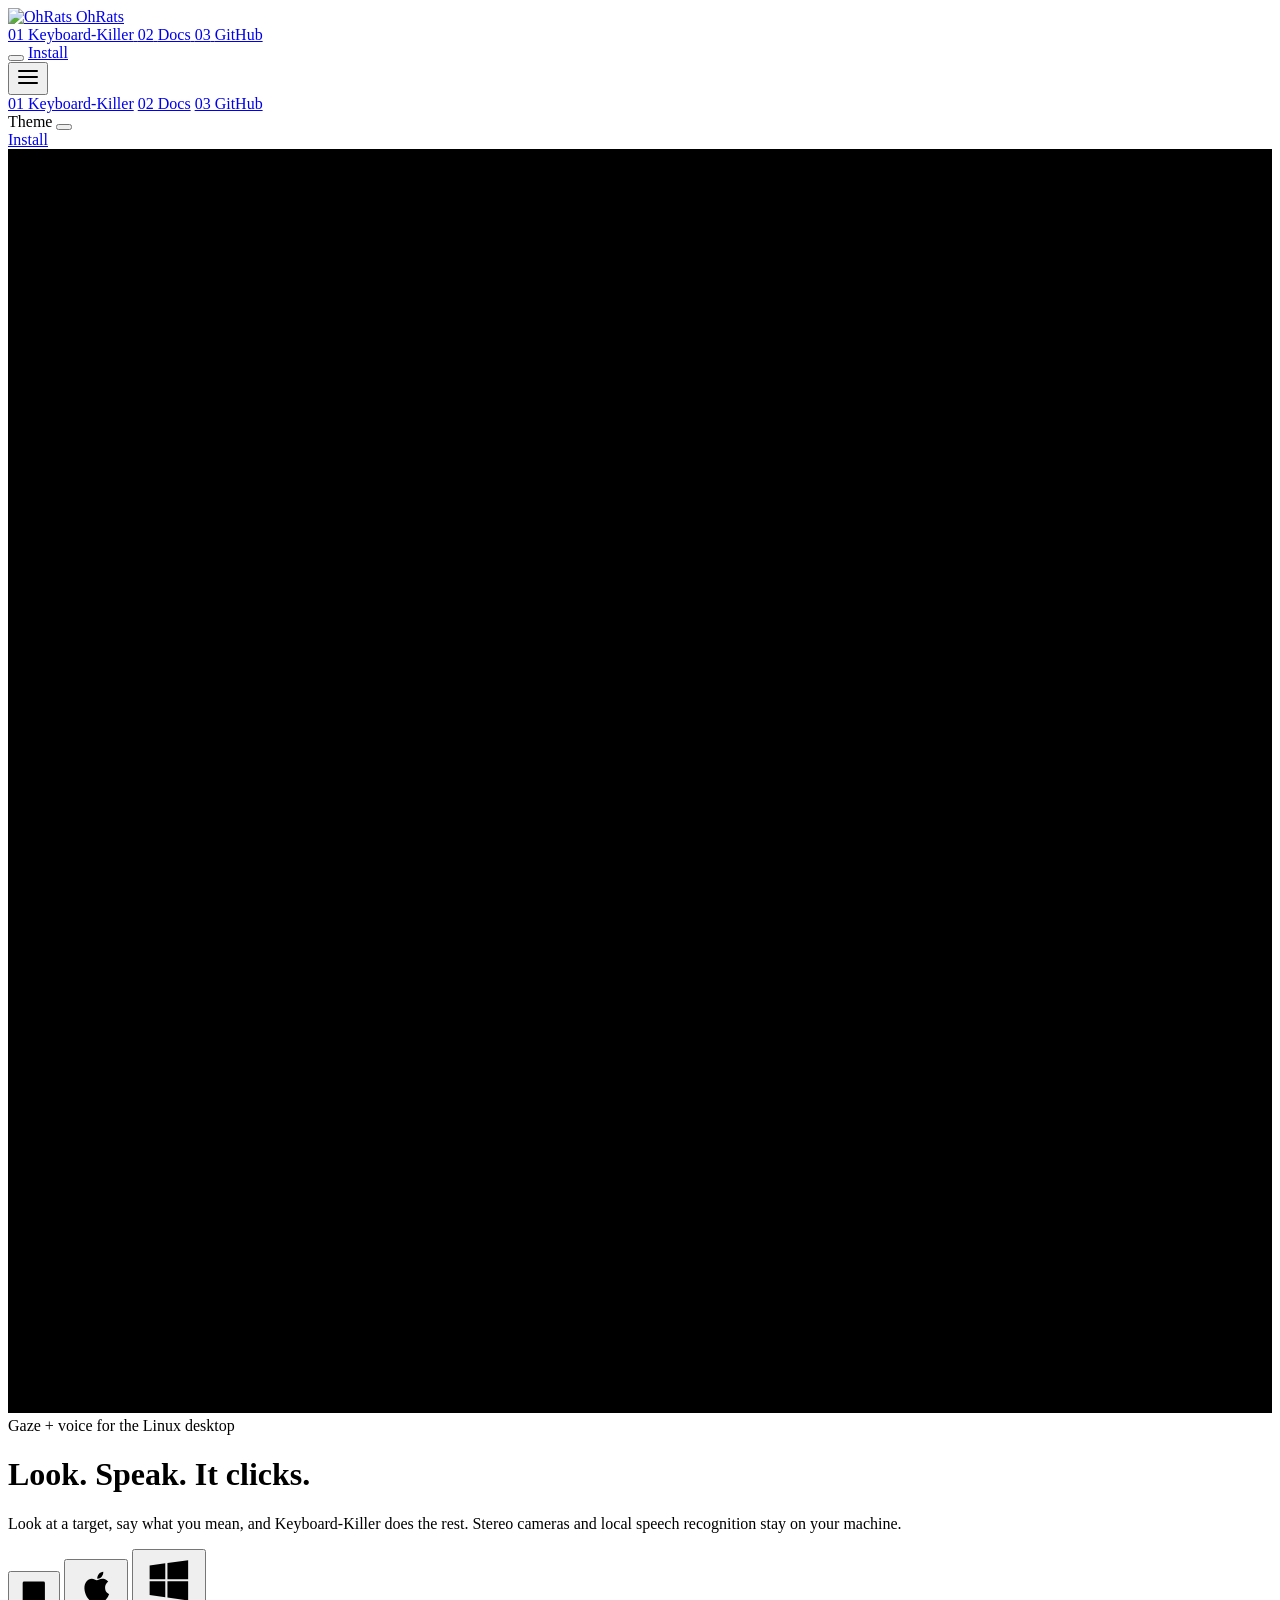
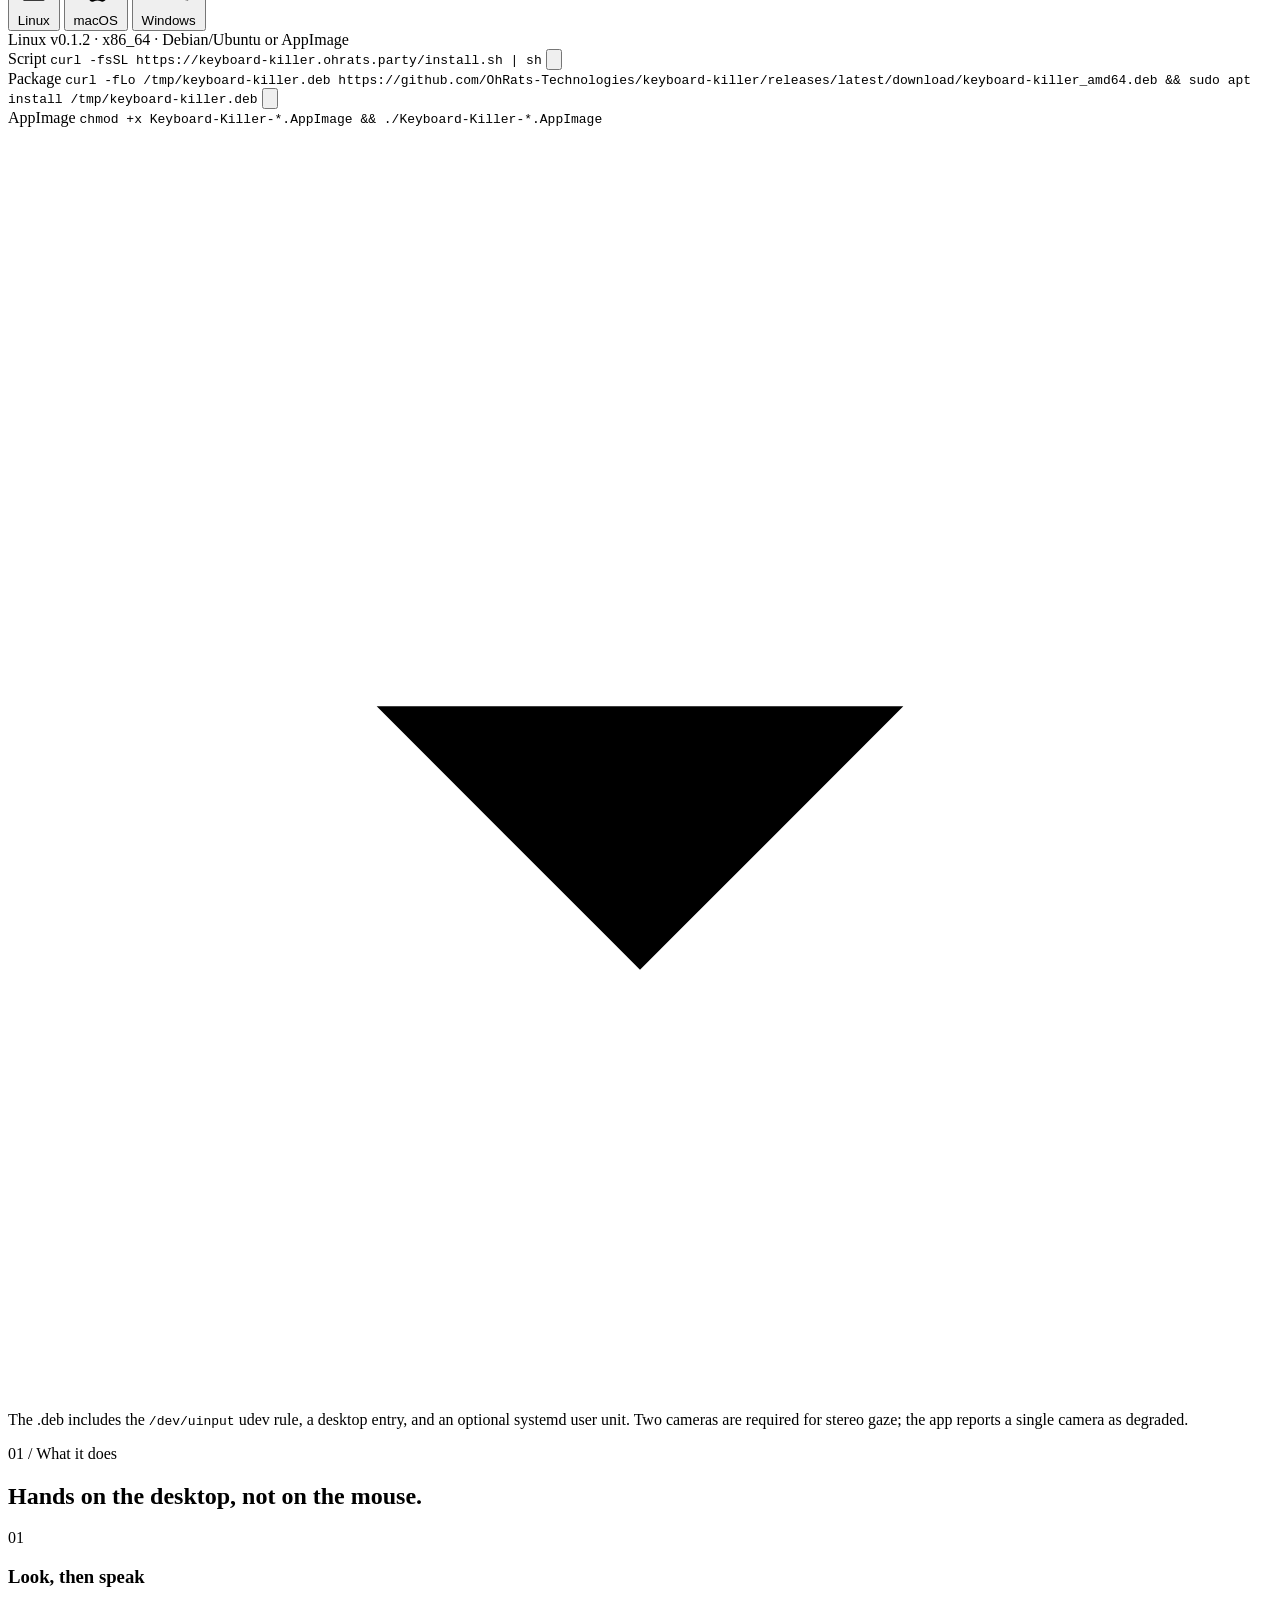
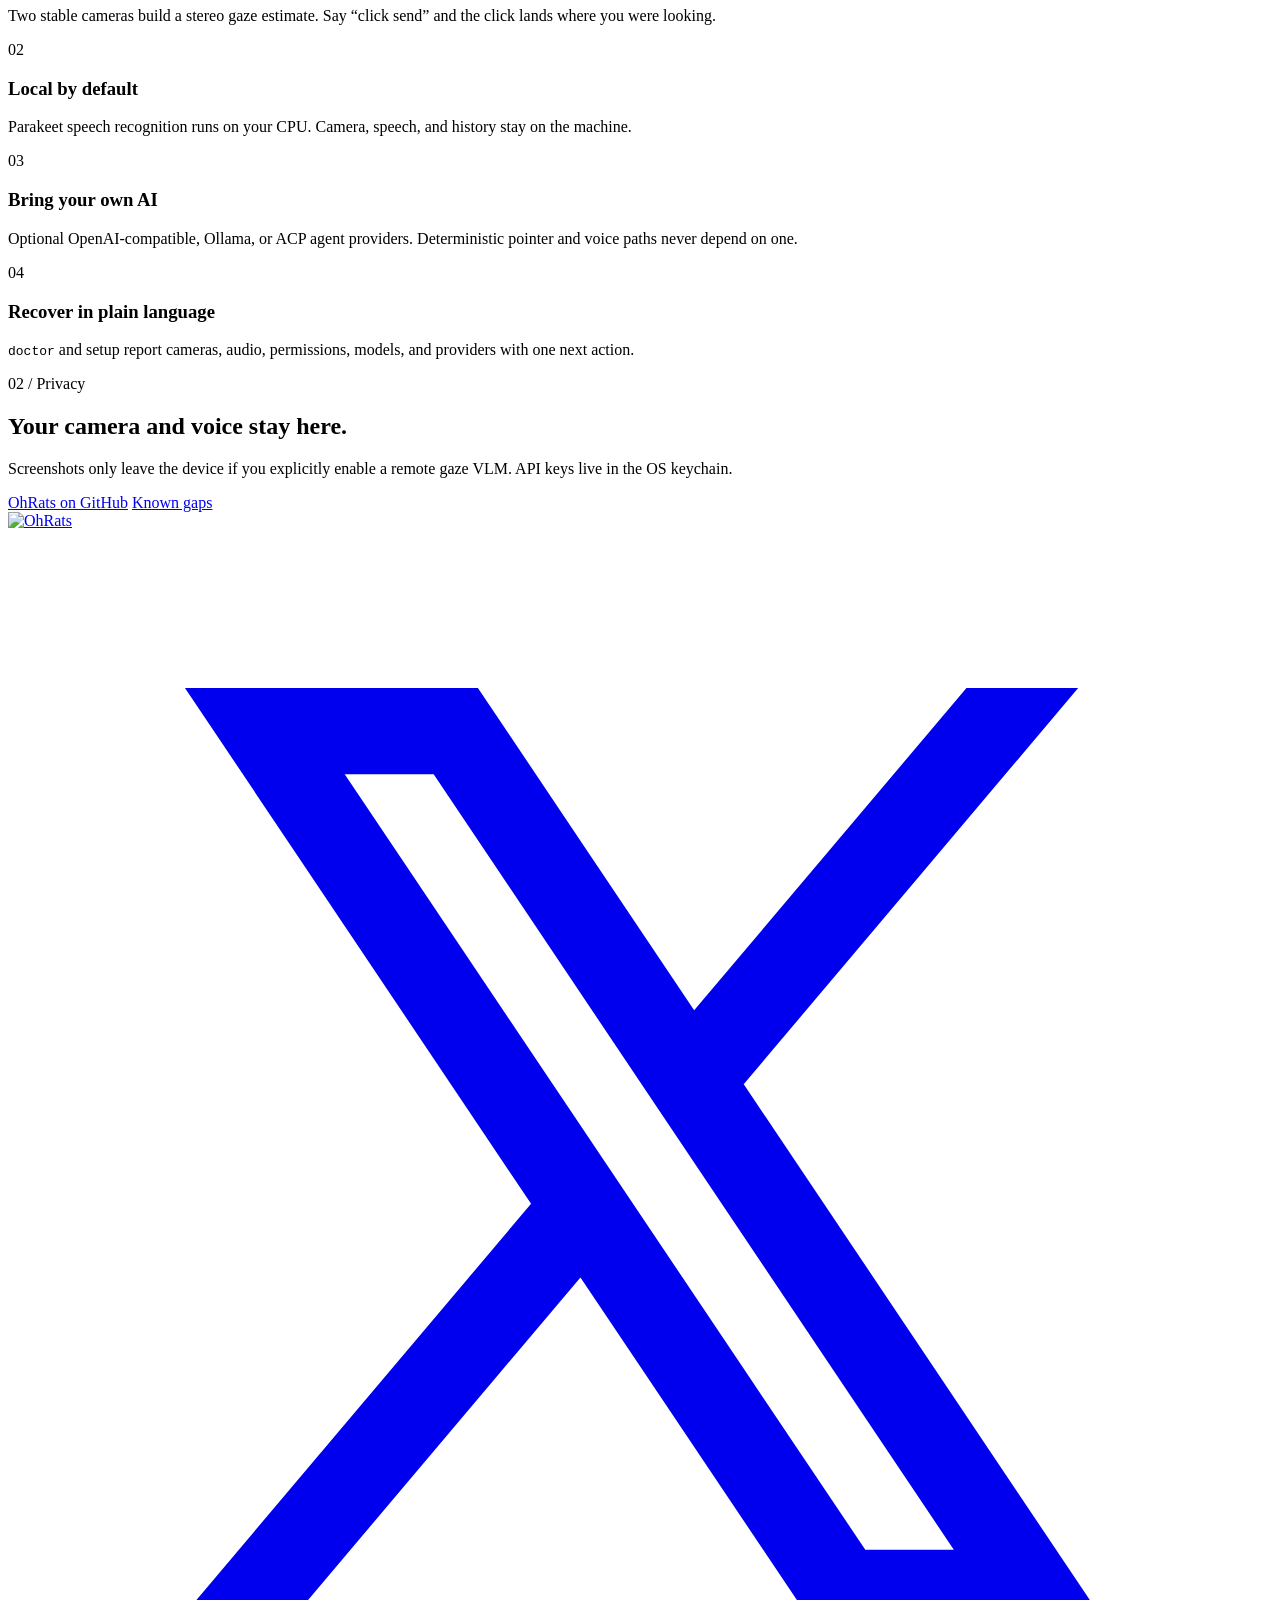
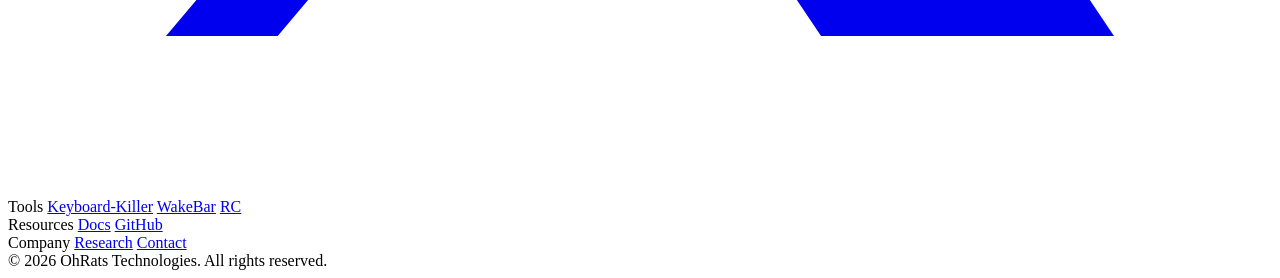
==== commit 79c93794: "feat(ui): adopt the control-room shell from the blind design review - grouped numbered rail, top sta" ====
--- a/site/index.html
+++ b/site/index.html
@@ -121,7 +121,7 @@
           <div id="panel-linux" class="install-panel" role="tabpanel" aria-labelledby="tab-linux">
             <div class="kk-release">
               <span>Linux</span>
-              <span><span data-release-version>v0.1.1</span> · x86_64 · Debian/Ubuntu or AppImage</span>
+              <span><span data-release-version>v0.1.2</span> · x86_64 · Debian/Ubuntu or AppImage</span>
             </div>
             <div class="kk-row">
               <span class="kk-row__label">Script</span>
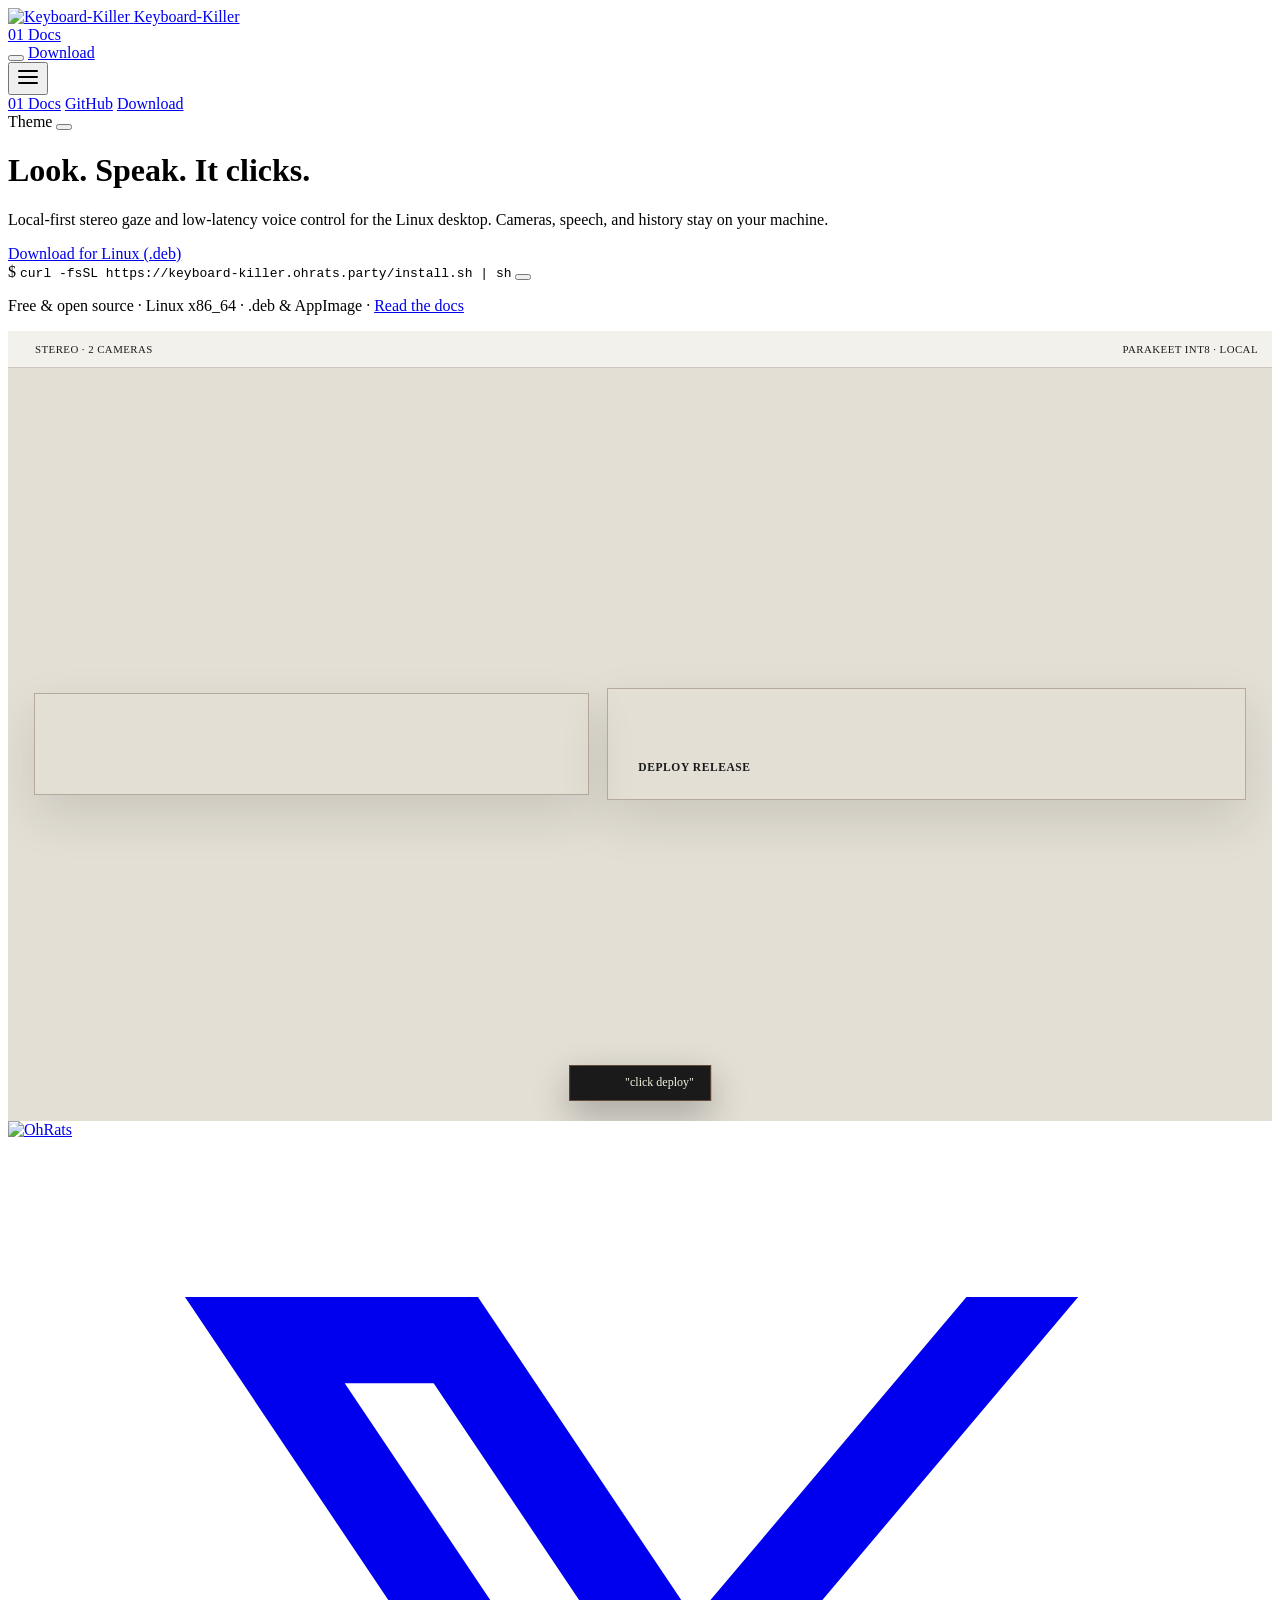
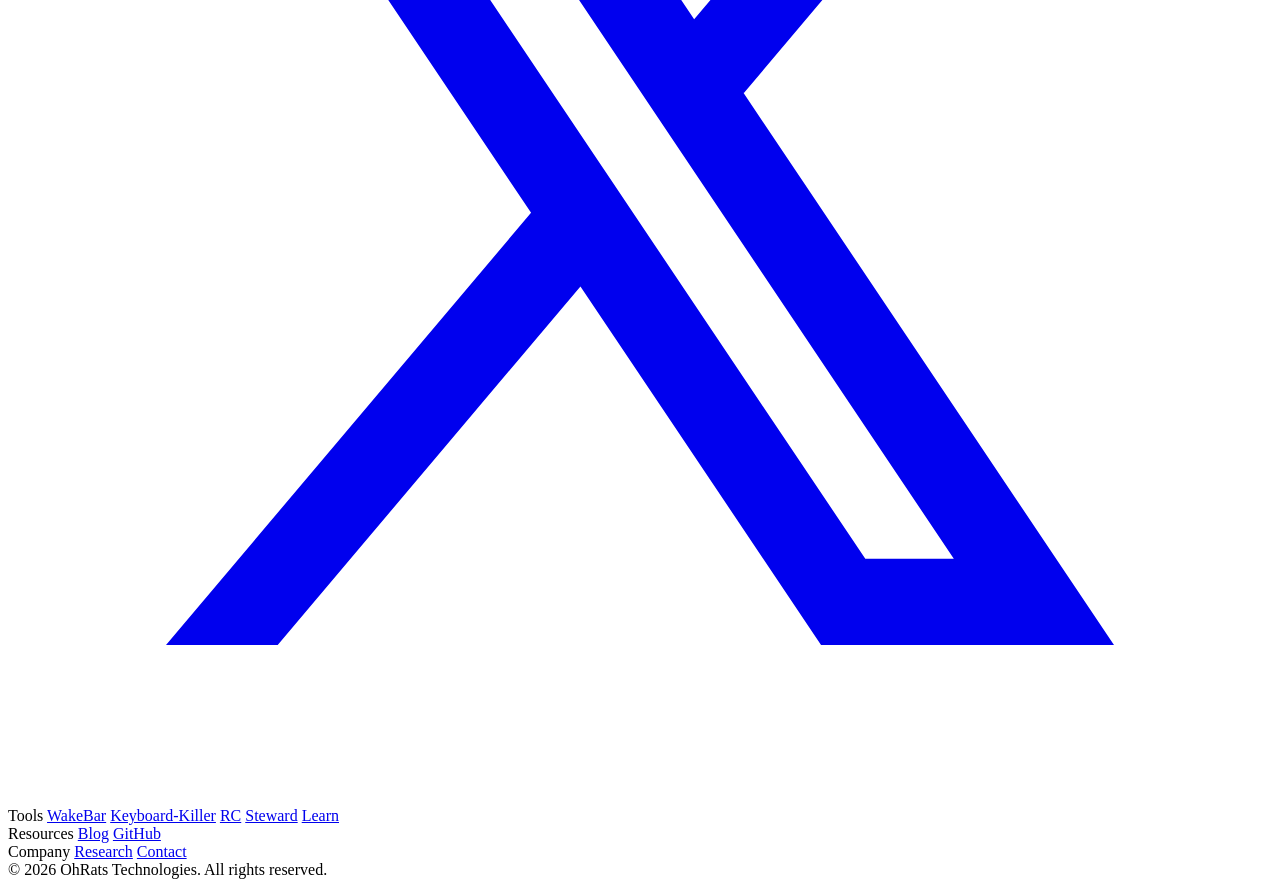
==== commit 81600610: "Overhaul Keyboard-Killer brand assets, WakeBar-style landing page, and docs on ui /v1" ====
--- a/site/index.html
+++ b/site/index.html
@@ -3,63 +3,217 @@
 <head>
   <meta charset="utf-8" />
   <meta name="viewport" content="width=device-width, initial-scale=1" />
-  <meta name="theme-color" content="#efede5" />
-  <title>Keyboard-Killer — look, speak, it clicks</title>
-  <meta name="description" content="Local-first gaze and voice control for the Linux desktop. Look at a target, say what you mean, and Keyboard-Killer does the rest." />
-  <meta property="og:site_name" content="OhRats" />
+  <title>Keyboard-Killer | Look, speak, it clicks</title>
+  <meta name="description" content="Local-first stereo gaze and voice control for the Linux desktop. Cameras, speech, and history stay on your machine." />
+  <link rel="canonical" href="https://keyboard-killer.ohrats.party/" />
+
+  <meta property="og:site_name" content="Keyboard-Killer" />
   <meta property="og:type" content="website" />
-  <meta property="og:title" content="Keyboard-Killer — look, speak, it clicks" />
-  <meta property="og:description" content="Local-first gaze and voice control for Linux. Camera and speech processing stay on your machine." />
+  <meta property="og:title" content="Keyboard-Killer | Look, speak, it clicks" />
+  <meta property="og:description" content="Local-first stereo gaze and voice control for the Linux desktop." />
   <meta property="og:url" content="https://keyboard-killer.ohrats.party/" />
   <meta property="og:image" content="https://keyboard-killer.ohrats.party/og.png" />
   <meta name="twitter:card" content="summary_large_image" />
-  <meta name="twitter:title" content="Keyboard-Killer — look, speak, it clicks" />
-  <meta name="twitter:description" content="Local-first gaze and voice control for Linux." />
+  <meta name="twitter:title" content="Keyboard-Killer | Look, speak, it clicks" />
+  <meta name="twitter:description" content="Local-first stereo gaze and voice control for the Linux desktop." />
   <meta name="twitter:image" content="https://keyboard-killer.ohrats.party/og.png" />
-  <link rel="canonical" href="https://keyboard-killer.ohrats.party/" />
-  <link rel="icon" type="image/svg+xml" href="https://assets.ohrats.party/assets/logo.092a1cece4d0.svg" />
-  <script src="https://assets.ohrats.party/assets/theme.b6e0fe408633.js"></script>
-  <script src="https://assets.ohrats.party/assets/menu.a8b9a29f9ccc.js" defer></script>
+
+  <link rel="icon" type="image/svg+xml" href="/icon.svg" />
+  <script src="https://assets.ohrats.party/v1/theme.js"></script>
+  <script src="https://assets.ohrats.party/v1/menu.js" defer></script>
+  <link rel="stylesheet" href="https://assets.ohrats.party/v1/ohrats.css" />
+  <link rel="stylesheet" href="https://assets.ohrats.party/v1/landing.css" />
+  <link rel="stylesheet" href="https://assets.ohrats.party/v1/copy.css" />
   <link rel="preconnect" href="https://fonts.googleapis.com" />
   <link rel="preconnect" href="https://fonts.gstatic.com" crossorigin />
-  <link href="https://fonts.googleapis.com/css2?family=Inter:wght@300;400;500;600;700&family=Space+Mono:wght@400;700&display=swap" rel="stylesheet" />
-  <link rel="stylesheet" href="https://assets.ohrats.party/assets/ohrats.abf84a1e6ae1.css" />
-  <link rel="stylesheet" href="/styles.css" />
+  <link href="https://fonts.googleapis.com/css2?family=Inter:wght@400;500;600;700&family=Space+Mono:wght@400;700&display=swap" rel="stylesheet" />
+
+  <style>
+    .kk-desktop {
+      position: relative;
+      aspect-ratio: 16 / 10;
+      background: #e3dfd5;
+      color: #1a1a1b;
+      display: flex;
+      flex-direction: column;
+      overflow: hidden;
+      transition: background-color var(--or-theme-transition), color var(--or-theme-transition);
+    }
+
+    html.dark .kk-desktop {
+      background: #141415;
+      color: #efede5;
+    }
+
+    .kk-topbar {
+      height: 36px;
+      padding: 0 14px;
+      background: rgba(246, 244, 238, 0.88);
+      border-bottom: 1px solid rgba(99, 73, 54, 0.25);
+      display: flex;
+      align-items: center;
+      justify-content: space-between;
+      font-family: var(--or-font-mono);
+      font-size: 0.68rem;
+      letter-spacing: 0.04em;
+    }
+
+    html.dark .kk-topbar {
+      background: rgba(26, 26, 27, 0.92);
+      border-bottom-color: rgba(255, 255, 255, 0.1);
+    }
+
+    .kk-status-pill {
+      display: inline-flex;
+      align-items: center;
+      gap: 6px;
+    }
+
+    .kk-dot {
+      width: 7px;
+      height: 7px;
+      border-radius: 999px;
+      background: var(--or-accent);
+    }
+
+    .kk-stage {
+      position: relative;
+      flex: 1;
+      padding: 26px;
+      display: grid;
+      grid-template-columns: 1fr 1.15fr;
+      gap: 18px;
+      align-items: center;
+    }
+
+    .kk-mock-win {
+      border: 1px solid rgba(99, 73, 54, 0.35);
+      background: var(--or-surface);
+      padding: 16px;
+      display: grid;
+      gap: 12px;
+      box-shadow: 0 20px 50px rgba(26, 22, 18, 0.12);
+    }
+
+    html.dark .kk-mock-win {
+      box-shadow: 0 20px 50px rgba(0, 0, 0, 0.4);
+    }
+
+    .kk-mock-line {
+      height: 8px;
+      background: color-mix(in srgb, var(--or-border) 22%, transparent);
+    }
+
+    .kk-mock-line.short { width: 58%; }
+    .kk-mock-line.med { width: 82%; }
+
+    .kk-target-btn {
+      position: relative;
+      margin-top: 6px;
+      padding: 10px 14px;
+      background: var(--or-text);
+      color: var(--or-bg);
+      font-family: var(--or-font-mono);
+      font-size: 0.72rem;
+      font-weight: 700;
+      text-transform: uppercase;
+      letter-spacing: 0.05em;
+      display: flex;
+      align-items: center;
+      justify-content: space-between;
+    }
+
+    .kk-reticle {
+      position: absolute;
+      right: 18px;
+      top: 50%;
+      transform: translateY(-50%);
+      width: 44px;
+      height: 44px;
+      border: 2px solid var(--or-accent);
+      border-radius: 999px;
+      display: grid;
+      place-items: center;
+      box-shadow: 0 0 0 6px var(--or-accent-muted);
+    }
+
+    .kk-reticle::after {
+      content: "";
+      width: 8px;
+      height: 8px;
+      border-radius: 999px;
+      background: var(--or-accent);
+    }
+
+    .kk-voice-hud {
+      position: absolute;
+      left: 50%;
+      bottom: 20px;
+      transform: translateX(-50%);
+      padding: 9px 16px;
+      background: #1a1a1b;
+      color: #f4f3df;
+      border: 1px solid #634936;
+      display: inline-flex;
+      align-items: center;
+      gap: 12px;
+      font-family: var(--or-font-mono);
+      font-size: 0.75rem;
+      box-shadow: 0 14px 36px rgba(0, 0, 0, 0.28);
+      white-space: nowrap;
+    }
+
+    .kk-bars {
+      display: inline-flex;
+      align-items: center;
+      gap: 3px;
+      height: 16px;
+    }
+
+    .kk-bars span {
+      width: 3px;
+      border-radius: 2px;
+      background: var(--or-accent);
+    }
+
+    .kk-bars span:nth-child(1) { height: 7px; }
+    .kk-bars span:nth-child(2) { height: 15px; }
+    .kk-bars span:nth-child(3) { height: 11px; }
+    .kk-bars span:nth-child(4) { height: 16px; }
+    .kk-bars span:nth-child(5) { height: 8px; }
+
+    @media (max-width: 720px) {
+      .kk-stage { grid-template-columns: 1fr; padding: 18px; }
+      .kk-mock-win:first-child { display: none; }
+    }
+  </style>
 </head>
 <body>
   <nav class="site-nav">
     <div class="nav-container">
       <div class="nav-left">
-        <a href="https://ohrats.party/" class="logo" aria-label="OhRats home">
-          <img src="https://assets.ohrats.party/assets/logo.092a1cece4d0.svg" alt="OhRats" class="logo-image" />
-          <span class="logo-text">OhRats</span>
+        <a class="logo" href="/" aria-label="Keyboard-Killer home">
+          <img class="logo-image" src="/icon.svg" alt="Keyboard-Killer" />
+          <span class="logo-text">Keyboard-Killer</span>
         </a>
         <div class="desktop-menu">
-          <a href="/" class="menu-item nav-highlight" aria-current="page">
+          <a href="/docs.html" class="menu-item">
             <span class="menu-number">01</span>
-            <span class="menu-label">Keyboard-Killer</span>
-          </a>
-          <a href="/docs.html" class="menu-item">
-            <span class="menu-number">02</span>
             <span class="menu-label">Docs</span>
           </a>
-          <a href="https://github.com/OhRats-Technologies" class="menu-item">
-            <span class="menu-number">03</span>
-            <span class="menu-label">GitHub</span>
-          </a>
         </div>
       </div>
 
       <div class="cta-buttons">
         <button class="theme-toggle" data-theme-toggle aria-label="Toggle theme"></button>
-        <a href="https://github.com/OhRats-Technologies" class="github-link" aria-label="GitHub">
+        <a class="github-link" href="https://github.com/OhRats-Technologies/keyboard-killer" aria-label="GitHub">
           <span class="github-icon" aria-hidden="true"></span>
         </a>
-        <a href="#install" class="or-button">Install</a>
+        <a class="or-button" href="https://github.com/OhRats-Technologies/keyboard-killer/releases/latest">Download</a>
       </div>
 
       <button class="mobile-menu-btn" data-menu-toggle aria-controls="mobile-menu" aria-expanded="false" aria-label="Open menu">
-        <svg width="24" height="24" viewBox="0 0 24 24" fill="none" stroke="currentColor" stroke-width="2" stroke-linecap="round" stroke-linejoin="round">
+        <svg width="24" height="24" viewBox="0 0 24 24" fill="none" stroke="currentColor" stroke-width="2" stroke-linecap="round" stroke-linejoin="round" aria-hidden="true">
           <line x1="3" y1="6" x2="21" y2="6"></line>
           <line x1="3" y1="12" x2="21" y2="12"></line>
           <line x1="3" y1="18" x2="21" y2="18"></line>
@@ -68,181 +222,99 @@
     </div>
 
     <div class="mobile-menu" id="mobile-menu">
-      <a href="/" class="mobile-menu-link">01 Keyboard-Killer</a>
-      <a href="/docs.html" class="mobile-menu-link">02 Docs</a>
-      <a href="https://github.com/OhRats-Technologies" class="mobile-menu-link">03 GitHub</a>
+      <a class="mobile-menu-link" href="/docs.html">01 Docs</a>
+      <a class="mobile-menu-link" href="https://github.com/OhRats-Technologies/keyboard-killer">GitHub</a>
+      <a class="mobile-menu-link" href="https://github.com/OhRats-Technologies/keyboard-killer/releases/latest">Download</a>
       <div class="mobile-divider"></div>
       <div class="mobile-theme-row">
         <span class="mobile-theme-label">Theme</span>
         <button class="mobile-theme-btn" data-theme-toggle aria-label="Toggle theme"></button>
       </div>
-      <a href="#install" class="mobile-menu-link">Install</a>
     </div>
   </nav>
 
-  <main>
-    <header class="hero-header kk-hero">
-      <div class="ohrats-grid" aria-hidden="true"></div>
-      <div class="hero-content">
-        <div class="kk-app-icon" aria-hidden="true">
-          <svg class="kk-mark" viewBox="0 0 96 96" role="img" aria-label="Keyboard-Killer mark">
-            <rect class="kk-mark__bg" width="96" height="96"></rect>
-            <circle class="kk-mark__ring" cx="48" cy="48" r="32"></circle>
-            <path class="kk-mark__glyph" d="M34 28v40M34 48l21-20M34 48l22 21"></path>
-          </svg>
-        </div>
-        <div class="badge-container kk-badge">
-          <span class="badge-line" aria-hidden="true"></span>
-          <span class="badge-text">Gaze + voice for the Linux desktop</span>
-          <span class="badge-line" aria-hidden="true"></span>
-        </div>
-        <h1>Look. Speak. <span class="hero-muted">It clicks.</span></h1>
-        <p class="kk-lede">
-          Look at a target, say what you mean, and Keyboard-Killer does the rest.
-          Stereo cameras and local speech recognition stay on your machine.
+  <main class="or-hero">
+    <div class="ohrats-grid" aria-hidden="true"></div>
+    <div class="or-hero-inner">
+      <div class="or-hero-copy">
+        <h1>Look. Speak. <span class="muted">It clicks.</span></h1>
+        <p class="or-hero-lede">Local-first stereo gaze and low-latency voice control for the Linux desktop. Cameras, speech, and history stay on your machine.</p>
+
+        <div class="or-install-row">
+          <a class="or-button" href="https://github.com/OhRats-Technologies/keyboard-killer/releases/latest/download/keyboard-killer_amd64.deb">
+            Download for Linux (.deb)
+          </a>
+          <div class="or-copy-field" title="curl -fsSL https://keyboard-killer.ohrats.party/install.sh | sh">
+            <span class="or-copy-prefix">$</span>
+            <code id="install-cmd">curl -fsSL https://keyboard-killer.ohrats.party/install.sh | sh</code>
+            <button class="or-copy-button" id="copy-install" aria-label="Copy install command"><span class="or-copy-icon" aria-hidden="true"></span></button>
+          </div>
+        </div>
+        <p class="or-hero-meta">
+          <span>Free &amp; open source · Linux x86_64 · .deb &amp; AppImage</span>
+          <span>·</span>
+          <a href="/docs.html">Read the docs</a>
         </p>
-
-        <div class="kk-install" id="install" aria-label="Install Keyboard-Killer">
-          <div class="kk-platform-tabs" role="tablist" aria-label="Operating system">
-            <button class="os-tab" role="tab" id="tab-linux" aria-controls="panel-linux" aria-selected="true" data-os="linux">
-              <svg viewBox="0 0 24 24" aria-hidden="true"><rect x="4.5" y="5" width="15" height="13" rx="1"></rect><path d="M8 9l2.6 2.5L8 14M12.4 14H16"></path></svg>
-              Linux
-            </button>
-            <button class="os-tab" role="tab" id="tab-macos" aria-controls="panel-macos" aria-selected="false" data-os="macos">
-              <svg viewBox="0 0 24 24" aria-hidden="true"><path d="M16.5 12.9c0 2.3 2 3 2 3s-.3 1.1-1 2.1c-.6.9-1.3 1.8-2.3 1.8-1 0-1.3-.6-2.5-.6s-1.5.6-2.5.6c-1 0-1.7-1-2.4-1.9-1.3-1.9-2.3-5.3-1-7.6.7-1.2 1.9-1.9 3.1-1.9 1 0 1.9.7 2.5.7s1.7-.8 2.9-.7c.5 0 1.9.2 2.8 1.5-.1 0-1.6 1-1.6 2.9ZM14.8 7.3c.5-.6.9-1.5.8-2.4-.8 0-1.7.5-2.2 1.1-.5.6-.9 1.5-.8 2.3.9.1 1.7-.4 2.2-1Z"></path></svg>
-              macOS
-            </button>
-            <button class="os-tab" role="tab" id="tab-windows" aria-controls="panel-windows" aria-selected="false" data-os="windows">
-              <svg viewBox="0 0 24 24" aria-hidden="true"><path d="M4 5.6 10.5 4.7v6.6H4zM11.4 4.6 20 3.4v7.9h-8.6zM4 12.2h6.5v6.6L4 17.9zM11.4 12.2H20v7.9l-8.6-1.2z"></path></svg>
-              Windows
-            </button>
+      </div>
+
+      <div class="or-hero-visual" aria-label="Stylized preview of Keyboard-Killer stereo gaze and voice control">
+        <div class="or-mock-frame">
+          <div class="kk-desktop">
+            <div class="kk-topbar">
+              <span class="kk-status-pill"><span class="kk-dot"></span>STEREO · 2 CAMERAS</span>
+              <span>PARAKEET INT8 · LOCAL</span>
+            </div>
+            <div class="kk-stage">
+              <div class="kk-mock-win" aria-hidden="true">
+                <div class="kk-mock-line short"></div>
+                <div class="kk-mock-line"></div>
+                <div class="kk-mock-line med"></div>
+                <div class="kk-mock-line short"></div>
+              </div>
+              <div class="kk-mock-win" aria-hidden="true">
+                <div class="kk-mock-line short"></div>
+                <div class="kk-mock-line med"></div>
+                <div class="kk-target-btn">
+                  <span>Deploy release</span>
+                  <span class="kk-reticle"></span>
+                </div>
+              </div>
+            </div>
+            <div class="kk-voice-hud" aria-hidden="true">
+              <span class="kk-bars"><span></span><span></span><span></span><span></span><span></span></span>
+              <span>"click deploy"</span>
+            </div>
           </div>
-
-          <div id="panel-linux" class="install-panel" role="tabpanel" aria-labelledby="tab-linux">
-            <div class="kk-release">
-              <span>Linux</span>
-              <span><span data-release-version>v0.1.2</span> · x86_64 · Debian/Ubuntu or AppImage</span>
-            </div>
-            <div class="kk-row">
-              <span class="kk-row__label">Script</span>
-              <code class="kk-row__value">curl -fsSL https://keyboard-killer.ohrats.party/install.sh | sh</code>
-              <button class="kk-copy" type="button" data-copy="curl -fsSL https://keyboard-killer.ohrats.party/install.sh | sh" aria-label="Copy install script command" title="Copy">
-                <svg viewBox="0 0 24 24" aria-hidden="true"><rect x="8.5" y="8.5" width="11" height="11" rx="1"></rect><path d="M15.5 8.5v-2a2 2 0 0 0-2-2h-7a2 2 0 0 0-2 2v7a2 2 0 0 0 2 2h2"></path></svg>
-              </button>
-            </div>
-            <div class="kk-row">
-              <span class="kk-row__label">Package</span>
-              <code class="kk-row__value">curl -fLo /tmp/keyboard-killer.deb https://github.com/OhRats-Technologies/keyboard-killer/releases/latest/download/keyboard-killer_amd64.deb && sudo apt install /tmp/keyboard-killer.deb</code>
-              <button class="kk-copy" type="button" data-copy="curl -fLo /tmp/keyboard-killer.deb https://github.com/OhRats-Technologies/keyboard-killer/releases/latest/download/keyboard-killer_amd64.deb && sudo apt install /tmp/keyboard-killer.deb" aria-label="Copy Debian package command" title="Copy">
-                <svg viewBox="0 0 24 24" aria-hidden="true"><rect x="8.5" y="8.5" width="11" height="11" rx="1"></rect><path d="M15.5 8.5v-2a2 2 0 0 0-2-2h-7a2 2 0 0 0-2 2v7a2 2 0 0 0 2 2h2"></path></svg>
-              </button>
-            </div>
-            <div class="kk-row">
-              <span class="kk-row__label">AppImage</span>
-              <code class="kk-row__value">chmod +x Keyboard-Killer-*.AppImage && ./Keyboard-Killer-*.AppImage</code>
-              <a class="or-button kk-download" href="https://github.com/OhRats-Technologies/keyboard-killer/releases/latest/download/keyboard-killer-x86_64.AppImage" aria-label="Download AppImage" title="Download AppImage">
-                <svg viewBox="0 0 24 24" aria-hidden="true"><path d="M12 4.5v11M7 11l5 5 5-5M5 19.5h14"></path></svg>
-              </a>
-            </div>
-            <p class="kk-note">
-              The .deb includes the <code>/dev/uinput</code> udev rule, a desktop entry, and an optional
-              systemd user unit. Two cameras are required for stereo gaze; the app reports a single
-              camera as degraded.
-            </p>
-          </div>
-
-          <div id="panel-macos" class="install-panel kk-soon" role="tabpanel" aria-labelledby="tab-macos" hidden>
-            <p class="kk-soon__title">macOS is not available yet.</p>
-            <p>The macOS host is a capability stub in this release: CGEvent, AVFoundation,
-              ScreenCaptureKit, TCC, and notarization are not implemented. No installer is published.</p>
-            <a href="/docs.html#limitations">Read the platform matrix</a>
-          </div>
-          <div id="panel-windows" class="install-panel kk-soon" role="tabpanel" aria-labelledby="tab-windows" hidden>
-            <p class="kk-soon__title">Windows is not available yet.</p>
-            <p>The Windows host is a capability stub in this release: SendInput, Media Foundation,
-              Windows.Graphics.Capture, UI Automation, and signing are not implemented. No installer is published.</p>
-            <a href="/docs.html#limitations">Read the platform matrix</a>
-          </div>
-        </div>
-      </div>
-    </header>
-
-    <section class="kk-section">
-      <div class="container">
-        <div class="section-header">
-          <div class="section-title-container">
-            <span class="badge-text">01 / What it does</span>
-            <h2>Hands on the desktop, <span class="muted">not on the mouse.</span></h2>
-          </div>
-        </div>
-        <div class="kk-features">
-          <article class="feature-card">
-            <span class="kk-index">01</span>
-            <h3>Look, then speak</h3>
-            <p>Two stable cameras build a stereo gaze estimate. Say “click send” and the click lands where you were looking.</p>
-          </article>
-          <article class="feature-card">
-            <span class="kk-index">02</span>
-            <h3>Local by default</h3>
-            <p>Parakeet speech recognition runs on your CPU. Camera, speech, and history stay on the machine.</p>
-          </article>
-          <article class="feature-card">
-            <span class="kk-index">03</span>
-            <h3>Bring your own AI</h3>
-            <p>Optional OpenAI-compatible, Ollama, or ACP agent providers. Deterministic pointer and voice paths never depend on one.</p>
-          </article>
-          <article class="feature-card">
-            <span class="kk-index">04</span>
-            <h3>Recover in plain language</h3>
-            <p><code>doctor</code> and setup report cameras, audio, permissions, models, and providers with one next action.</p>
-          </article>
-        </div>
-      </div>
-    </section>
-
-    <section class="kk-section">
-      <div class="container">
-        <div class="section-grid kk-privacy">
-          <div>
-            <span class="badge-text">02 / Privacy</span>
-            <h2>Your camera and voice stay here.</h2>
-            <p>Screenshots only leave the device if you explicitly enable a remote gaze VLM. API keys live in the OS keychain.</p>
-          </div>
-          <div class="kk-privacy-links">
-            <a class="header-link" href="https://github.com/OhRats-Technologies">OhRats on GitHub</a>
-            <a class="header-link" href="/docs.html#limitations">Known gaps</a>
-          </div>
-        </div>
-      </div>
-    </section>
+        </div>
+      </div>
+    </div>
   </main>
 
   <footer>
     <div class="footer-content">
       <div class="footer-brand">
         <a href="https://ohrats.party/" aria-label="OhRats Technologies home">
-          <img src="https://assets.ohrats.party/assets/logo.092a1cece4d0.svg" alt="OhRats" class="footer-logo" />
+          <img src="https://assets.ohrats.party/v1/logo.svg" alt="OhRats" class="footer-logo" />
         </a>
         <div class="footer-socials">
           <a href="https://x.com/ohratsparty" class="footer-social-link" aria-label="X (Twitter)">
-            <svg xmlns="http://www.w3.org/2000/svg" viewBox="0 0 32 32" fill="none"><path d="M28 28L18.6145 14.0124L18.6305 14.0255L27.0929 4H24.265L17.3713 12.16L11.8968 4H4.48021L13.2425 17.0593L13.2414 17.0582L4 28H6.82792L14.4921 18.9215L20.5834 28H28ZM10.7763 6.18182L23.9449 25.8182H21.7039L8.52468 6.18182H10.7763Z" fill="currentColor"></path></svg>
+            <svg viewBox="0 0 32 32" fill="none"><path d="M28 28L18.6145 14.0124L18.6305 14.0255L27.0929 4H24.265L17.3713 12.16L11.8968 4H4.48021L13.2425 17.0593L13.2414 17.0582L4 28H6.82792L14.4921 18.9215L20.5834 28H28ZM10.7763 6.18182L23.9449 25.8182H21.7039L8.52468 6.18182H10.7763Z" fill="currentColor" /></svg>
           </a>
-          <a href="https://github.com/OhRats-Technologies" class="footer-social-link" aria-label="GitHub">
-            <span class="github-icon" aria-hidden="true"></span>
-          </a>
-        </div>
-      </div>
-
+          <a href="https://github.com/OhRats-Technologies" class="footer-social-link" aria-label="GitHub"><span class="github-icon" aria-hidden="true"></span></a>
+        </div>
+      </div>
       <nav class="footer-links">
         <div class="footer-column">
           <span class="footer-column-label">Tools</span>
+          <a href="https://wakebar.ohrats.party/" class="footer-link">WakeBar</a>
           <a href="https://keyboard-killer.ohrats.party/" class="footer-link">Keyboard-Killer</a>
-          <a href="https://wakebar.ohrats.party/" class="footer-link">WakeBar</a>
           <a href="https://rc.ohrats.party/" class="footer-link">RC</a>
+          <a href="https://github.com/OhRats-Technologies/steward" class="footer-link">Steward</a>
+          <a href="https://learn.ohrats.party/" class="footer-link">Learn</a>
         </div>
         <div class="footer-column">
           <span class="footer-column-label">Resources</span>
-          <a href="/docs.html" class="footer-link">Docs</a>
+          <a href="https://ohrats.party/blog" class="footer-link">Blog</a>
           <a href="https://github.com/OhRats-Technologies" class="footer-link">GitHub</a>
         </div>
         <div class="footer-column">
@@ -252,13 +324,23 @@
         </div>
       </nav>
     </div>
-
-    <div class="footer-bottom">
-      <span class="footer-copyright">© 2026 OhRats Technologies. All rights reserved.</span>
-    </div>
+    <div class="footer-bottom"><span class="footer-copyright">© 2026 OhRats Technologies. All rights reserved.</span></div>
   </footer>
 
-  <div class="toast" id="toast" role="status" aria-live="polite"></div>
-  <script src="/app.js" defer></script>
+  <script>
+    document.getElementById("copy-install").addEventListener("click", async () => {
+      const btn = document.getElementById("copy-install");
+      const cmd = document.getElementById("install-cmd").textContent;
+      try {
+        await navigator.clipboard.writeText(cmd);
+        btn.dataset.copied = "true";
+        btn.setAttribute("aria-label", "Copied");
+        setTimeout(() => {
+          delete btn.dataset.copied;
+          btn.setAttribute("aria-label", "Copy install command");
+        }, 1200);
+      } catch (_) {}
+    });
+  </script>
 </body>
 </html>
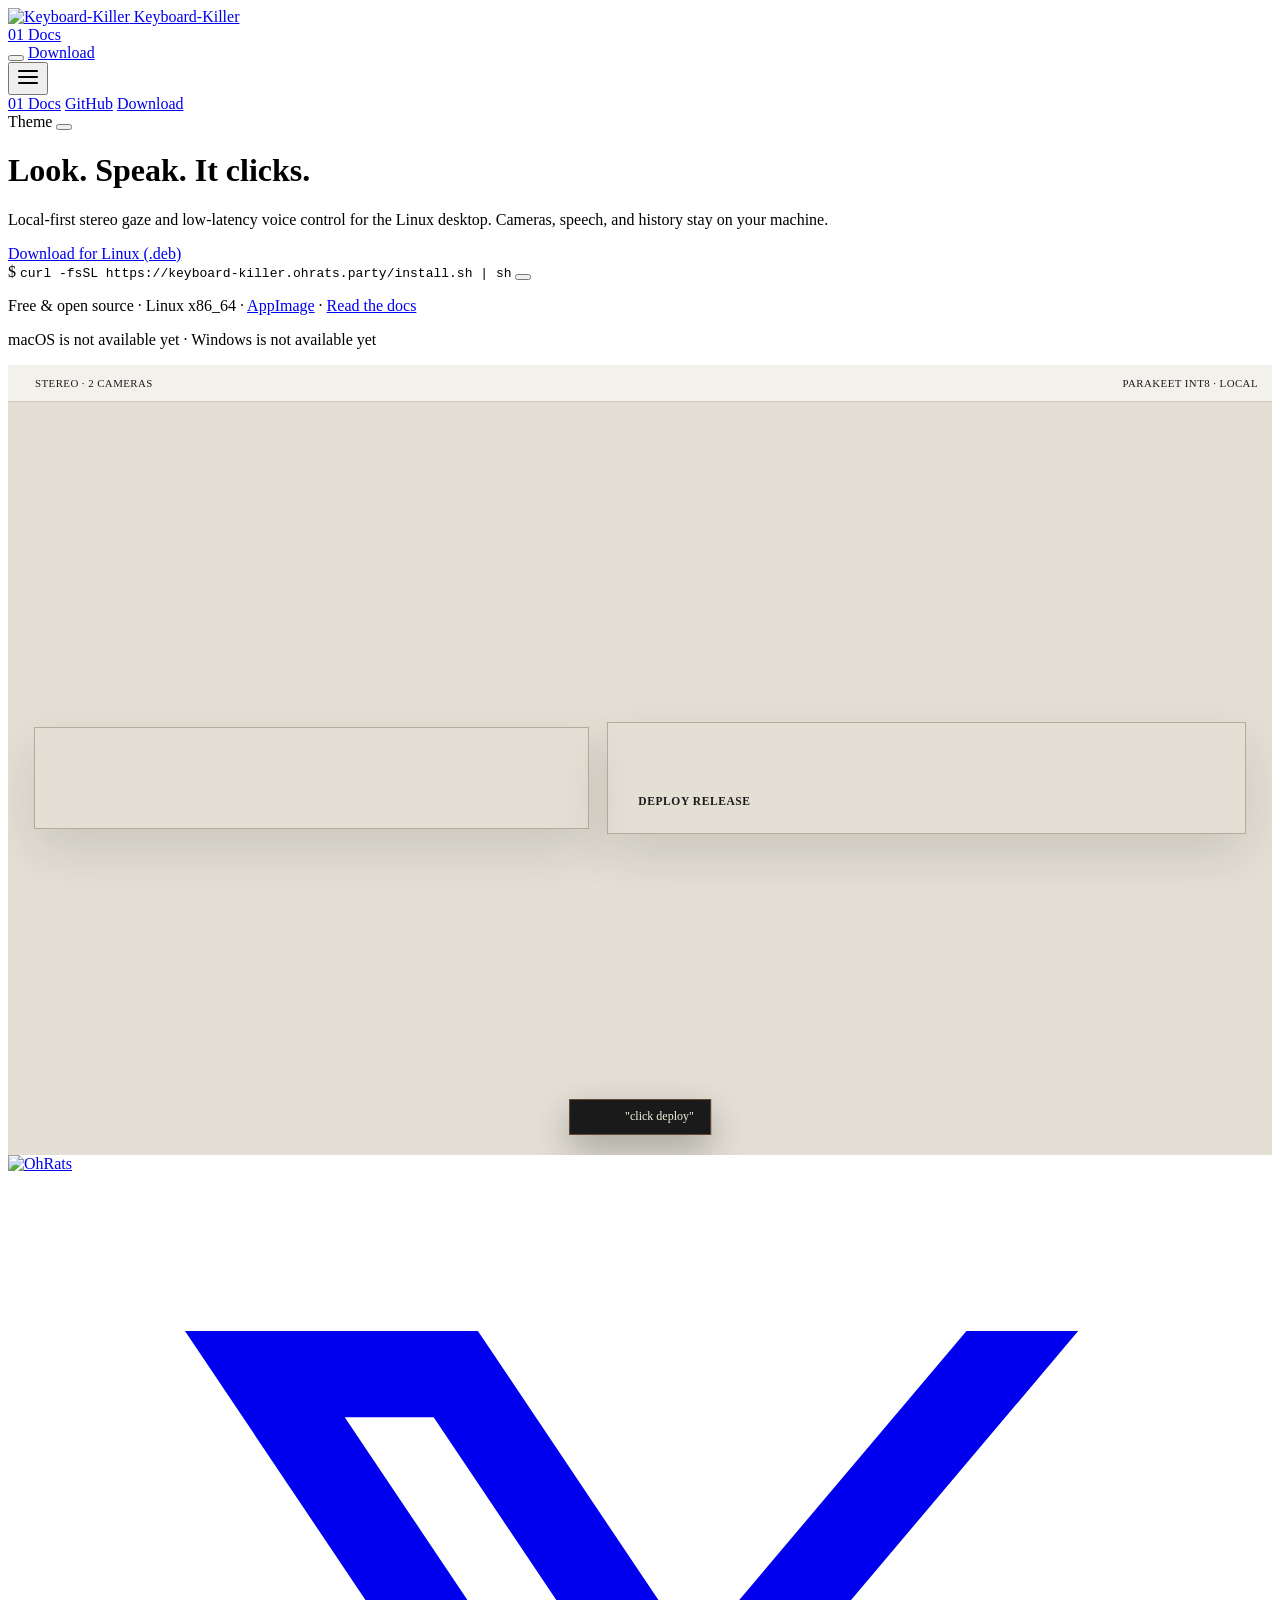
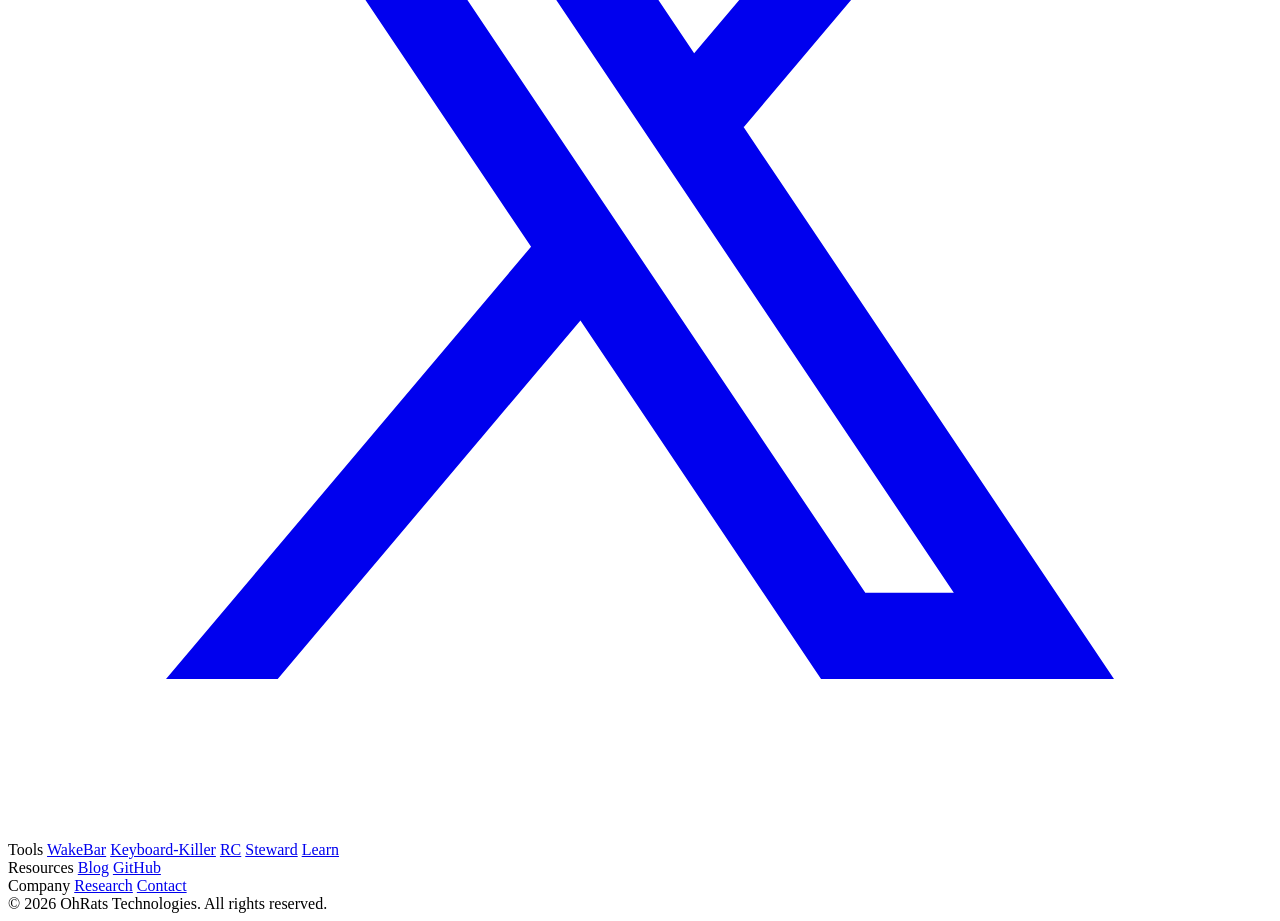
==== commit 22c3c7c3: "fix(site): link the AppImage and check the current v1 assets The landing page moved to the shared Oh" ====
--- a/site/index.html
+++ b/site/index.html
@@ -251,9 +251,14 @@
           </div>
         </div>
         <p class="or-hero-meta">
-          <span>Free &amp; open source · Linux x86_64 · .deb &amp; AppImage</span>
+          <span>Free &amp; open source · Linux x86_64</span>
+          <span>·</span>
+          <a href="https://github.com/OhRats-Technologies/keyboard-killer/releases/latest/download/keyboard-killer-x86_64.AppImage">AppImage</a>
           <span>·</span>
           <a href="/docs.html">Read the docs</a>
+        </p>
+        <p class="or-hero-meta">
+          <span>macOS is not available yet · Windows is not available yet</span>
         </p>
       </div>
 
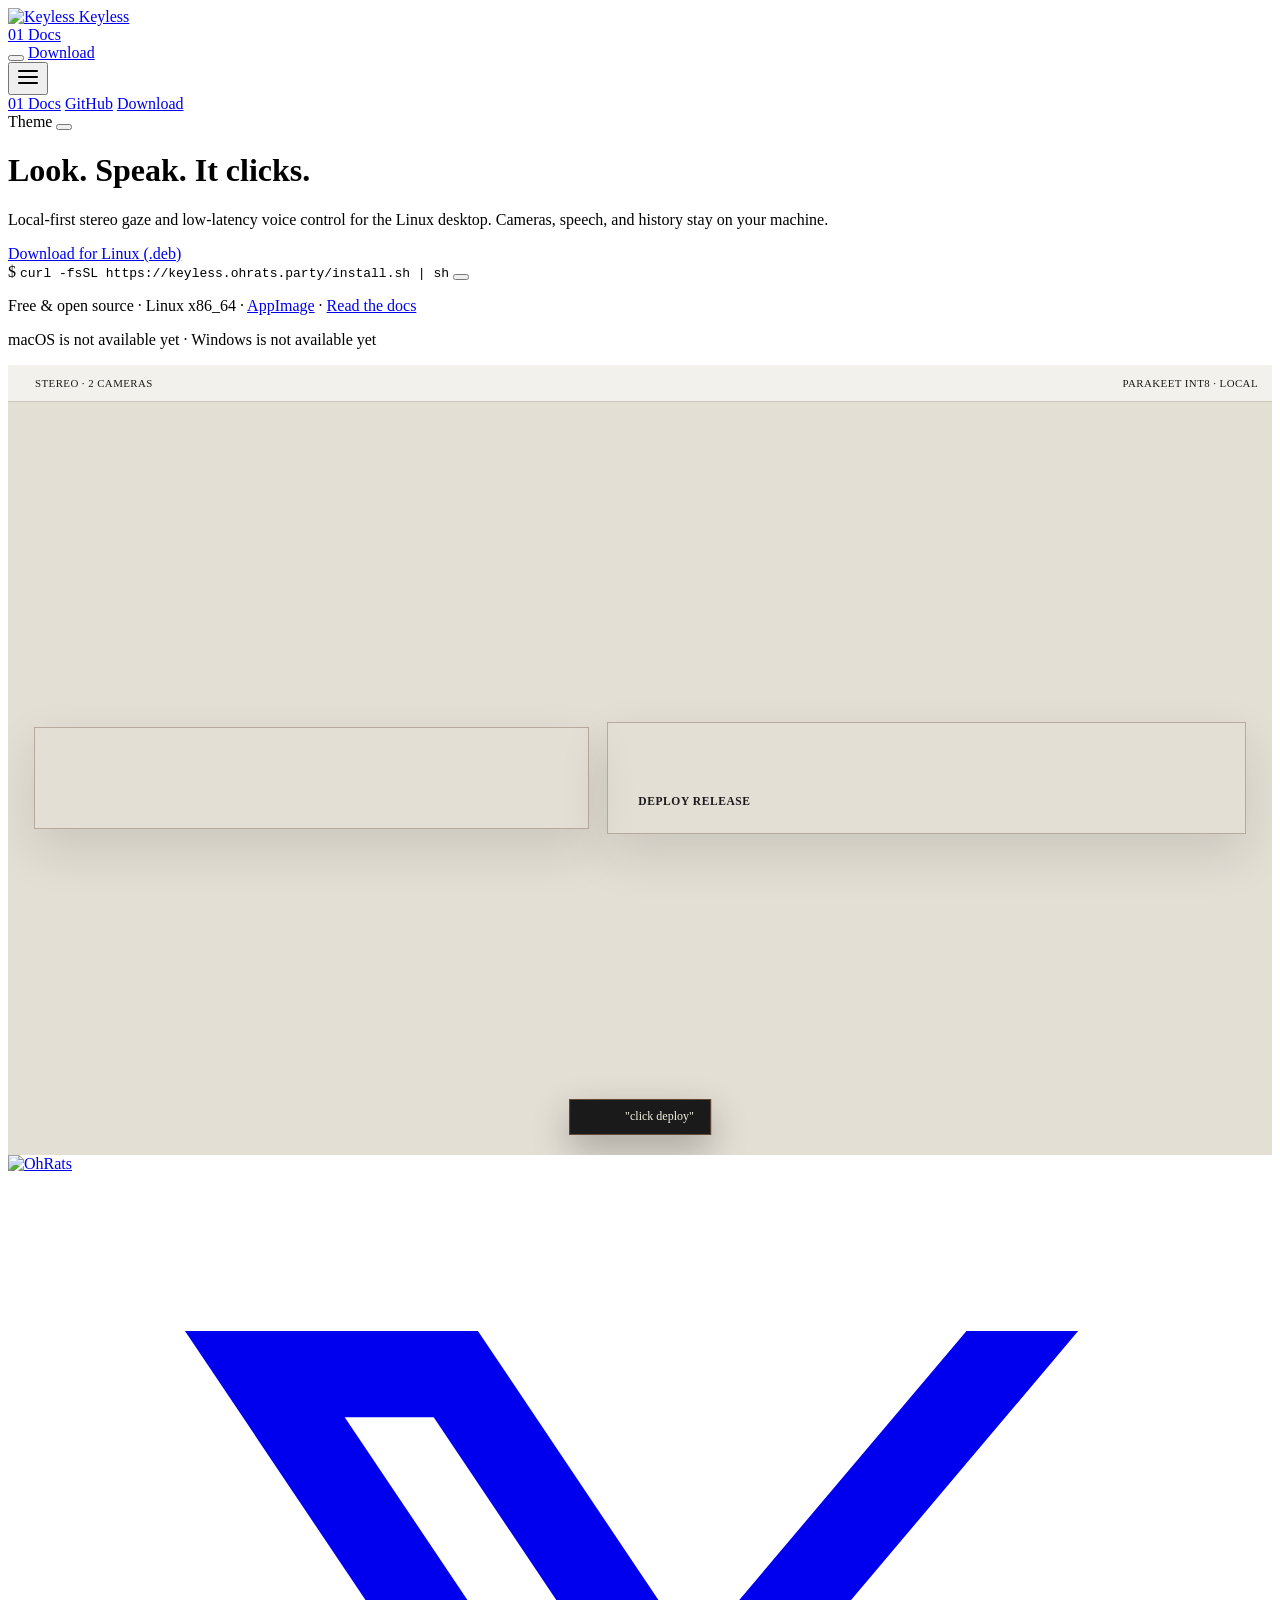
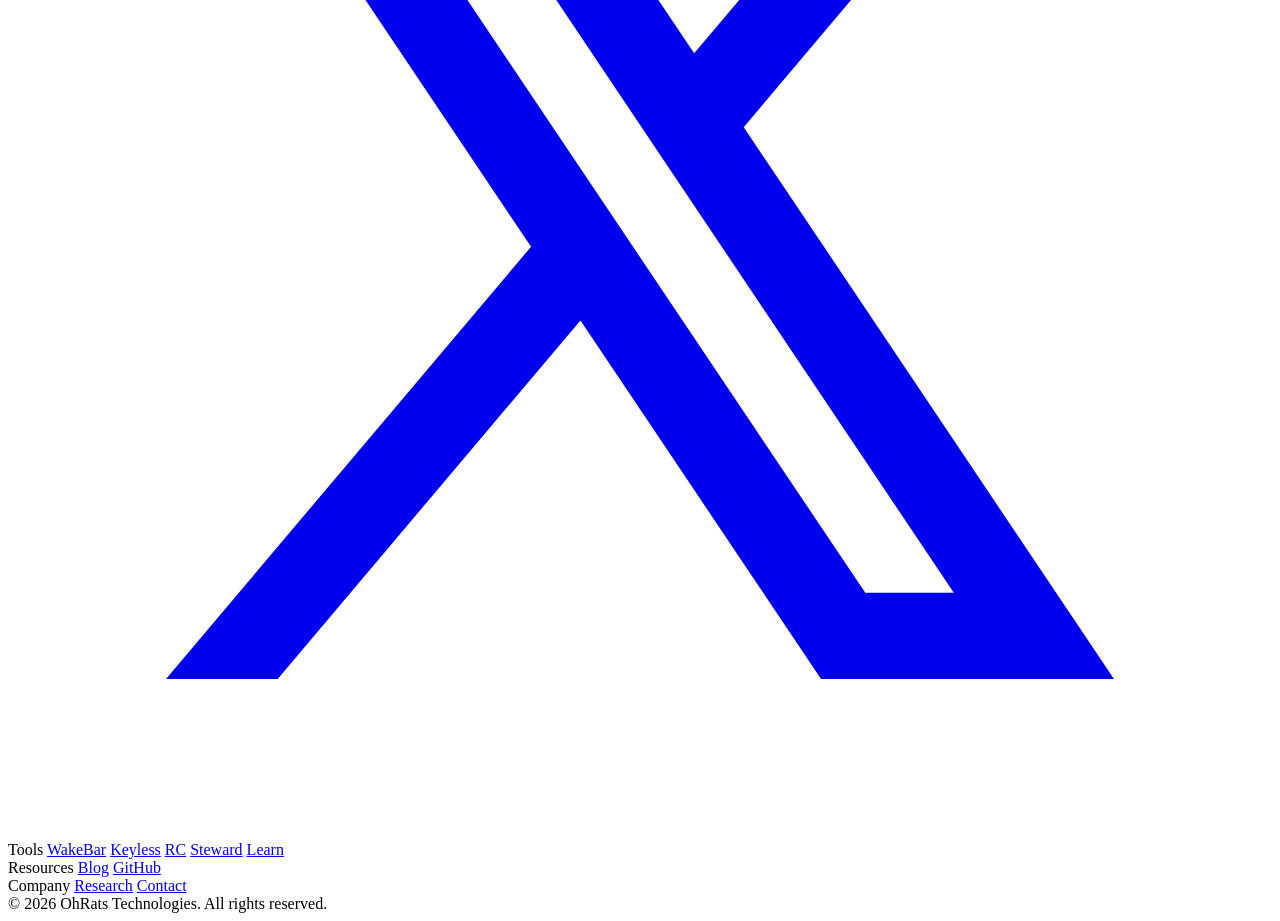
==== commit 62aceea4: "feat: rebrand to Keyless with new logo/banner, 3-D gaze model, and simplified UI (v0.1.0)" ====
--- a/site/index.html
+++ b/site/index.html
@@ -3,22 +3,22 @@
 <head>
   <meta charset="utf-8" />
   <meta name="viewport" content="width=device-width, initial-scale=1" />
-  <title>Keyboard-Killer | Look, speak, it clicks</title>
+  <title>Keyless | Look, speak, it clicks</title>
   <meta name="description" content="Local-first stereo gaze and voice control for the Linux desktop. Cameras, speech, and history stay on your machine." />
-  <link rel="canonical" href="https://keyboard-killer.ohrats.party/" />
-
-  <meta property="og:site_name" content="Keyboard-Killer" />
+  <link rel="canonical" href="https://keyless.ohrats.party/" />
+
+  <meta property="og:site_name" content="Keyless" />
   <meta property="og:type" content="website" />
-  <meta property="og:title" content="Keyboard-Killer | Look, speak, it clicks" />
+  <meta property="og:title" content="Keyless | Look, speak, it clicks" />
   <meta property="og:description" content="Local-first stereo gaze and voice control for the Linux desktop." />
-  <meta property="og:url" content="https://keyboard-killer.ohrats.party/" />
-  <meta property="og:image" content="https://keyboard-killer.ohrats.party/og.png" />
+  <meta property="og:url" content="https://keyless.ohrats.party/" />
+  <meta property="og:image" content="https://keyless.ohrats.party/og.png" />
   <meta name="twitter:card" content="summary_large_image" />
-  <meta name="twitter:title" content="Keyboard-Killer | Look, speak, it clicks" />
+  <meta name="twitter:title" content="Keyless | Look, speak, it clicks" />
   <meta name="twitter:description" content="Local-first stereo gaze and voice control for the Linux desktop." />
-  <meta name="twitter:image" content="https://keyboard-killer.ohrats.party/og.png" />
-
-  <link rel="icon" type="image/svg+xml" href="/icon.svg" />
+  <meta name="twitter:image" content="https://keyless.ohrats.party/og.png" />
+
+  <link rel="icon" type="image/svg+xml" href="/icon.svg?v=2" />
   <script src="https://assets.ohrats.party/v1/theme.js"></script>
   <script src="https://assets.ohrats.party/v1/menu.js" defer></script>
   <link rel="stylesheet" href="https://assets.ohrats.party/v1/ohrats.css" />
@@ -192,9 +192,9 @@
   <nav class="site-nav">
     <div class="nav-container">
       <div class="nav-left">
-        <a class="logo" href="/" aria-label="Keyboard-Killer home">
-          <img class="logo-image" src="/icon.svg" alt="Keyboard-Killer" />
-          <span class="logo-text">Keyboard-Killer</span>
+        <a class="logo" href="/" aria-label="Keyless home">
+          <img class="logo-image" src="/icon.svg?v=2" alt="Keyless" />
+          <span class="logo-text">Keyless</span>
         </a>
         <div class="desktop-menu">
           <a href="/docs.html" class="menu-item">
@@ -206,10 +206,10 @@
 
       <div class="cta-buttons">
         <button class="theme-toggle" data-theme-toggle aria-label="Toggle theme"></button>
-        <a class="github-link" href="https://github.com/OhRats-Technologies/keyboard-killer" aria-label="GitHub">
+        <a class="github-link" href="https://github.com/OhRats-Technologies/keyless" aria-label="GitHub">
           <span class="github-icon" aria-hidden="true"></span>
         </a>
-        <a class="or-button" href="https://github.com/OhRats-Technologies/keyboard-killer/releases/latest">Download</a>
+        <a class="or-button" href="https://github.com/OhRats-Technologies/keyless/releases/latest">Download</a>
       </div>
 
       <button class="mobile-menu-btn" data-menu-toggle aria-controls="mobile-menu" aria-expanded="false" aria-label="Open menu">
@@ -223,8 +223,8 @@
 
     <div class="mobile-menu" id="mobile-menu">
       <a class="mobile-menu-link" href="/docs.html">01 Docs</a>
-      <a class="mobile-menu-link" href="https://github.com/OhRats-Technologies/keyboard-killer">GitHub</a>
-      <a class="mobile-menu-link" href="https://github.com/OhRats-Technologies/keyboard-killer/releases/latest">Download</a>
+      <a class="mobile-menu-link" href="https://github.com/OhRats-Technologies/keyless">GitHub</a>
+      <a class="mobile-menu-link" href="https://github.com/OhRats-Technologies/keyless/releases/latest">Download</a>
       <div class="mobile-divider"></div>
       <div class="mobile-theme-row">
         <span class="mobile-theme-label">Theme</span>
@@ -241,19 +241,19 @@
         <p class="or-hero-lede">Local-first stereo gaze and low-latency voice control for the Linux desktop. Cameras, speech, and history stay on your machine.</p>
 
         <div class="or-install-row">
-          <a class="or-button" href="https://github.com/OhRats-Technologies/keyboard-killer/releases/latest/download/keyboard-killer_amd64.deb">
+          <a class="or-button" href="https://github.com/OhRats-Technologies/keyless/releases/latest/download/keyless_amd64.deb">
             Download for Linux (.deb)
           </a>
-          <div class="or-copy-field" title="curl -fsSL https://keyboard-killer.ohrats.party/install.sh | sh">
+          <div class="or-copy-field" title="curl -fsSL https://keyless.ohrats.party/install.sh | sh">
             <span class="or-copy-prefix">$</span>
-            <code id="install-cmd">curl -fsSL https://keyboard-killer.ohrats.party/install.sh | sh</code>
+            <code id="install-cmd">curl -fsSL https://keyless.ohrats.party/install.sh | sh</code>
             <button class="or-copy-button" id="copy-install" aria-label="Copy install command"><span class="or-copy-icon" aria-hidden="true"></span></button>
           </div>
         </div>
         <p class="or-hero-meta">
           <span>Free &amp; open source · Linux x86_64</span>
           <span>·</span>
-          <a href="https://github.com/OhRats-Technologies/keyboard-killer/releases/latest/download/keyboard-killer-x86_64.AppImage">AppImage</a>
+          <a href="https://github.com/OhRats-Technologies/keyless/releases/latest/download/keyless-x86_64.AppImage">AppImage</a>
           <span>·</span>
           <a href="/docs.html">Read the docs</a>
         </p>
@@ -262,7 +262,7 @@
         </p>
       </div>
 
-      <div class="or-hero-visual" aria-label="Stylized preview of Keyboard-Killer stereo gaze and voice control">
+      <div class="or-hero-visual" aria-label="Stylized preview of Keyless stereo gaze and voice control">
         <div class="or-mock-frame">
           <div class="kk-desktop">
             <div class="kk-topbar">
@@ -312,7 +312,7 @@
         <div class="footer-column">
           <span class="footer-column-label">Tools</span>
           <a href="https://wakebar.ohrats.party/" class="footer-link">WakeBar</a>
-          <a href="https://keyboard-killer.ohrats.party/" class="footer-link">Keyboard-Killer</a>
+          <a href="https://keyless.ohrats.party/" class="footer-link">Keyless</a>
           <a href="https://rc.ohrats.party/" class="footer-link">RC</a>
           <a href="https://github.com/OhRats-Technologies/steward" class="footer-link">Steward</a>
           <a href="https://learn.ohrats.party/" class="footer-link">Learn</a>
